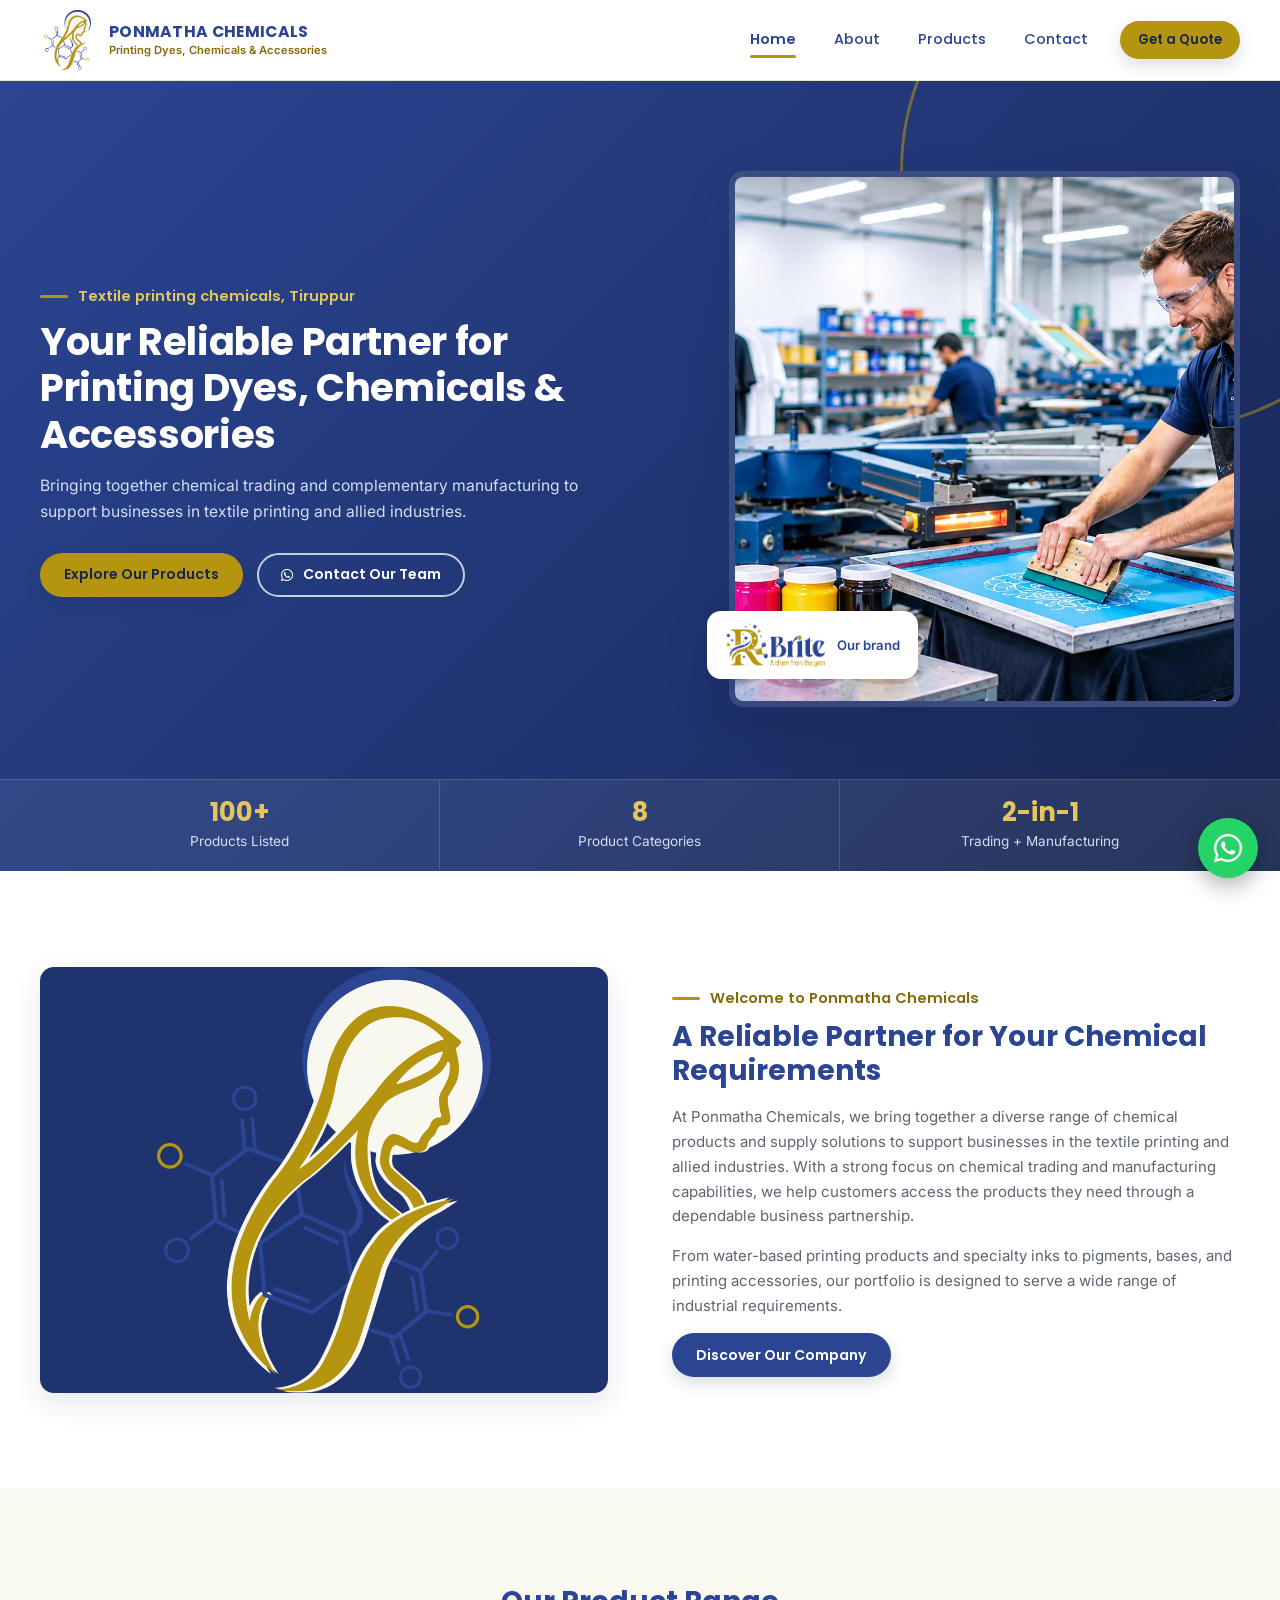
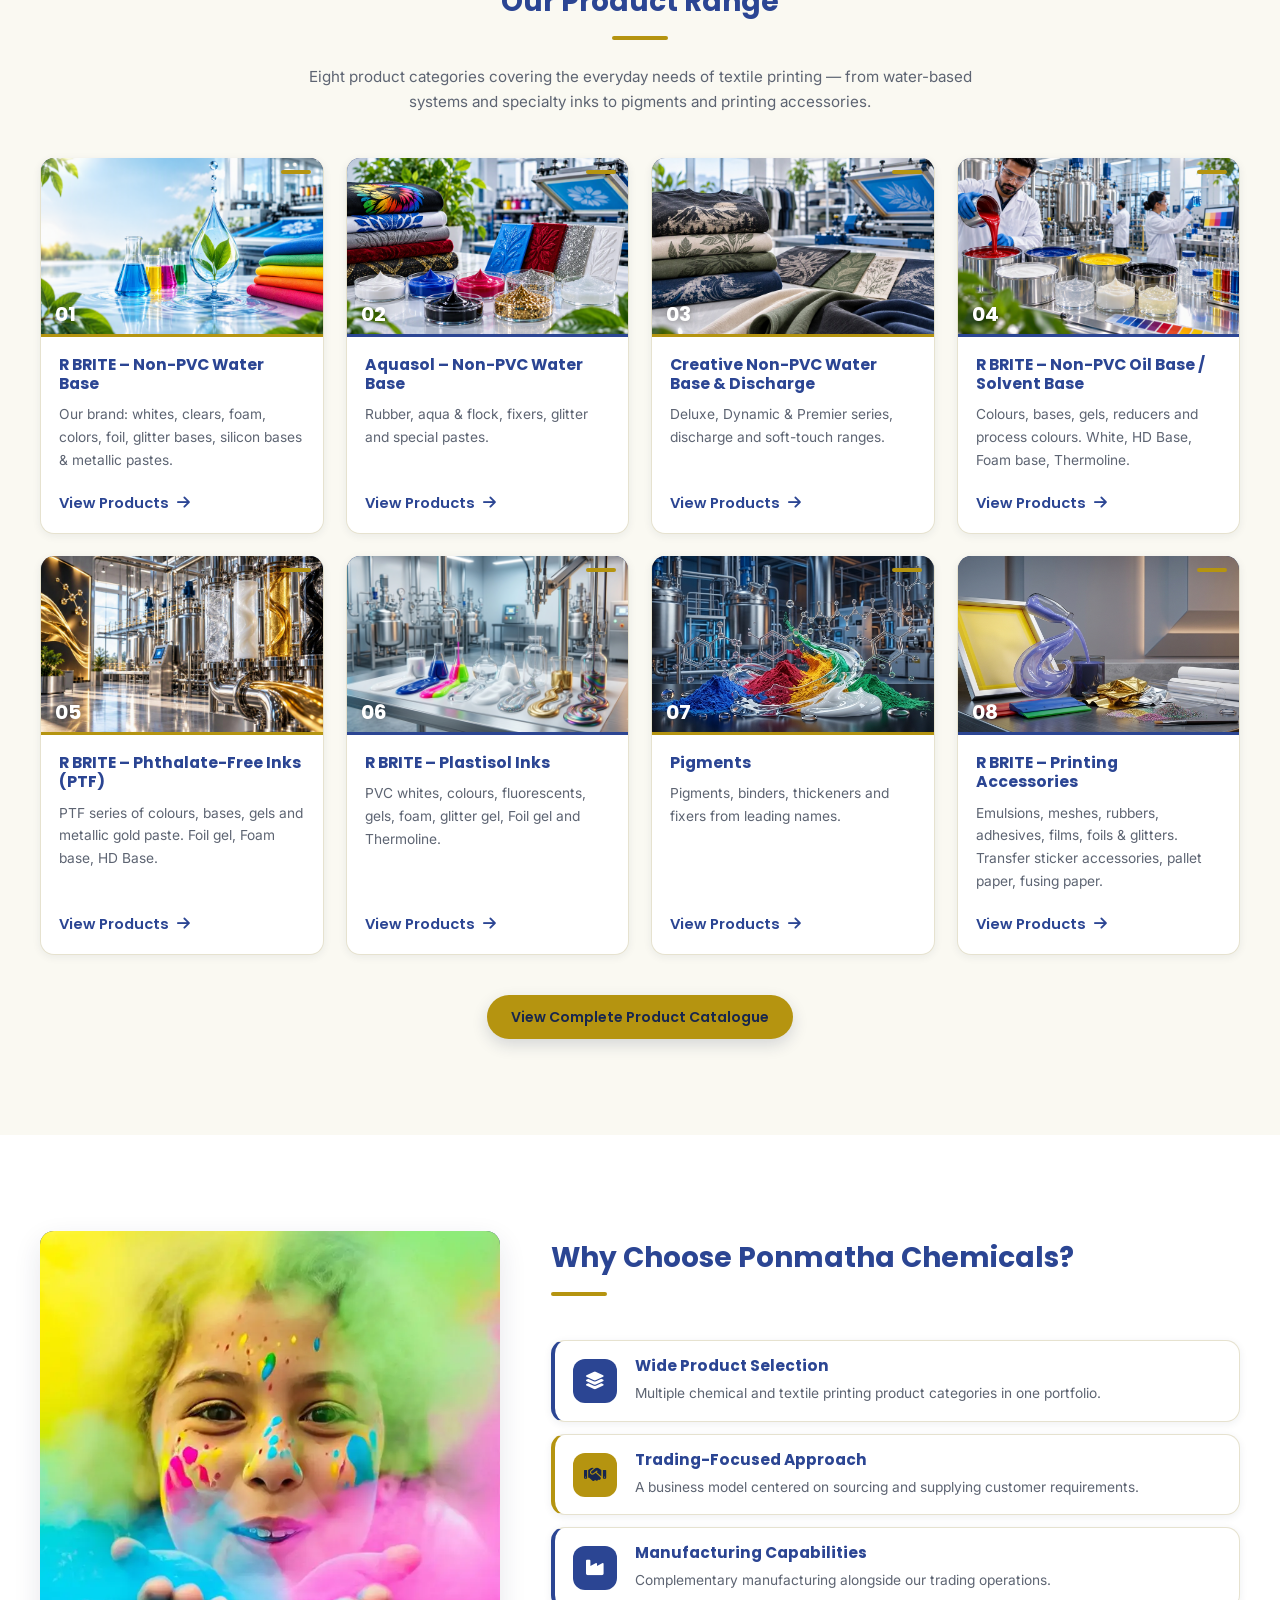
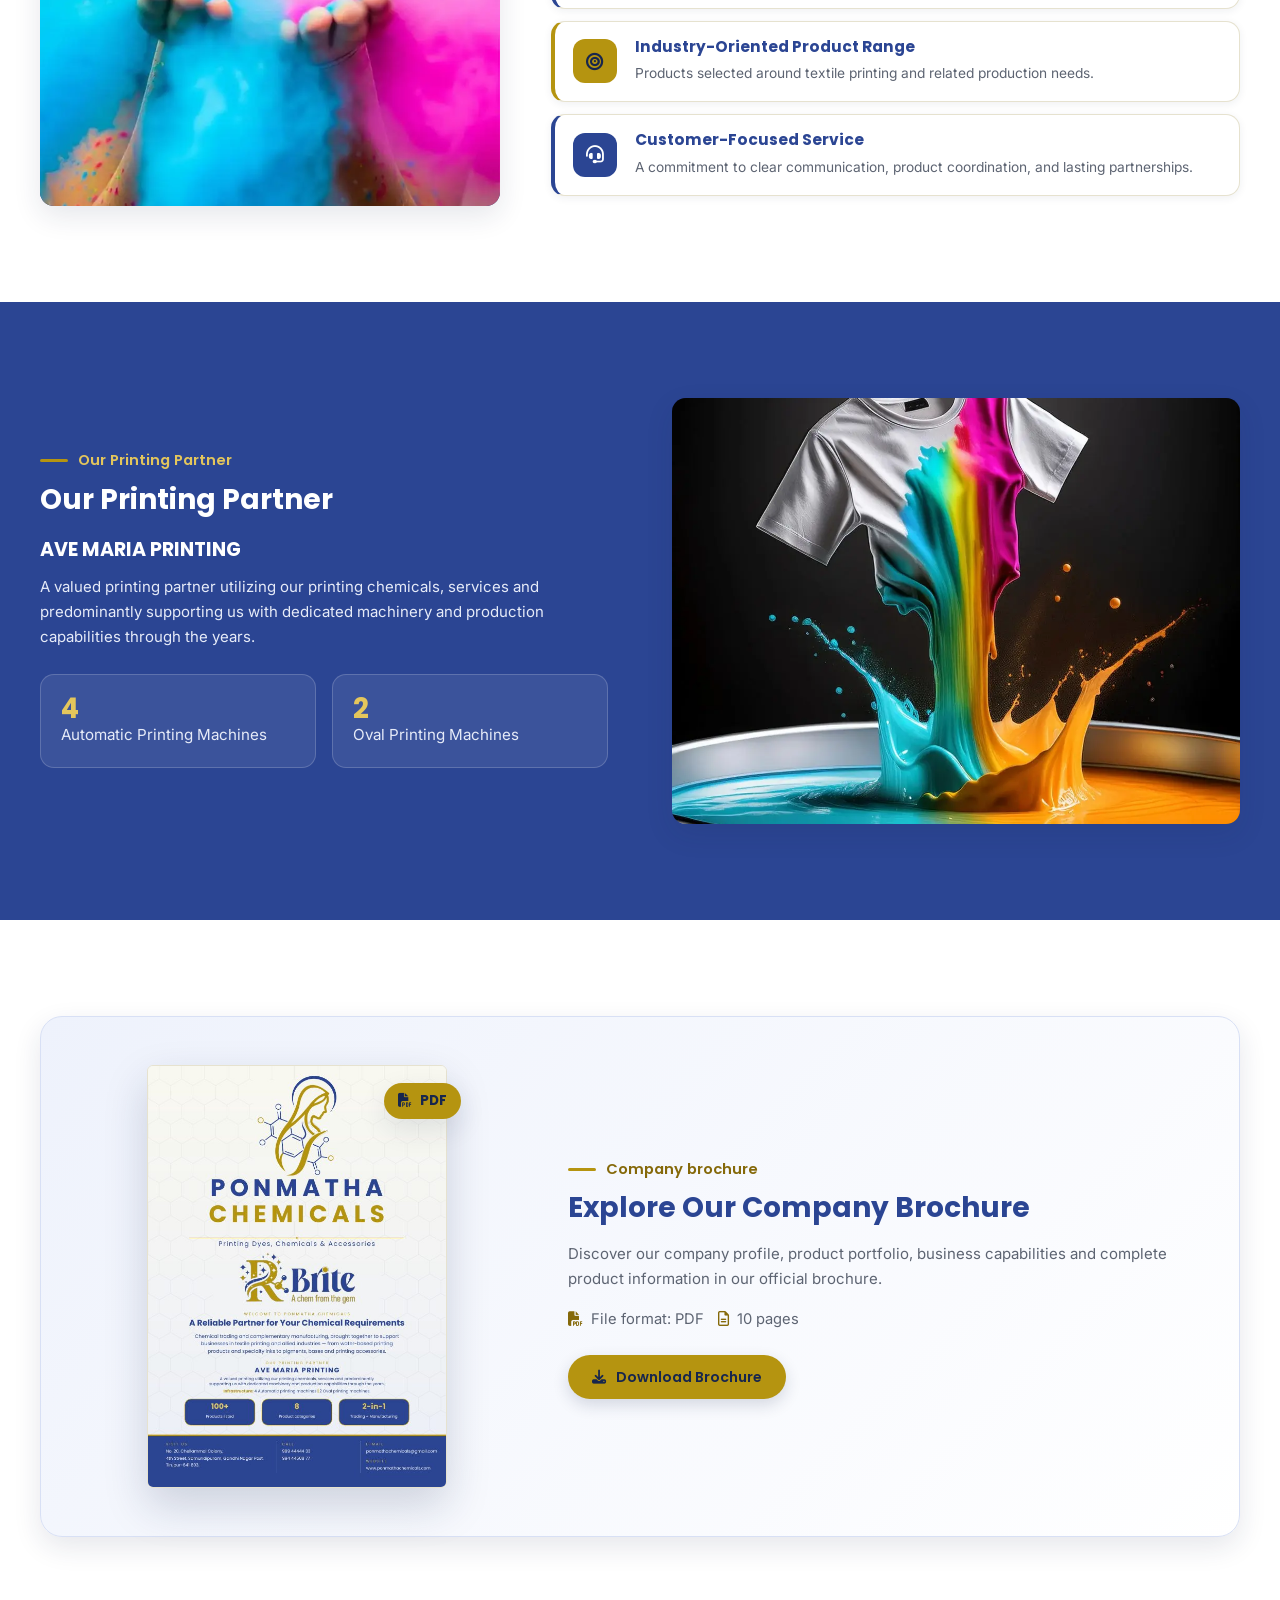
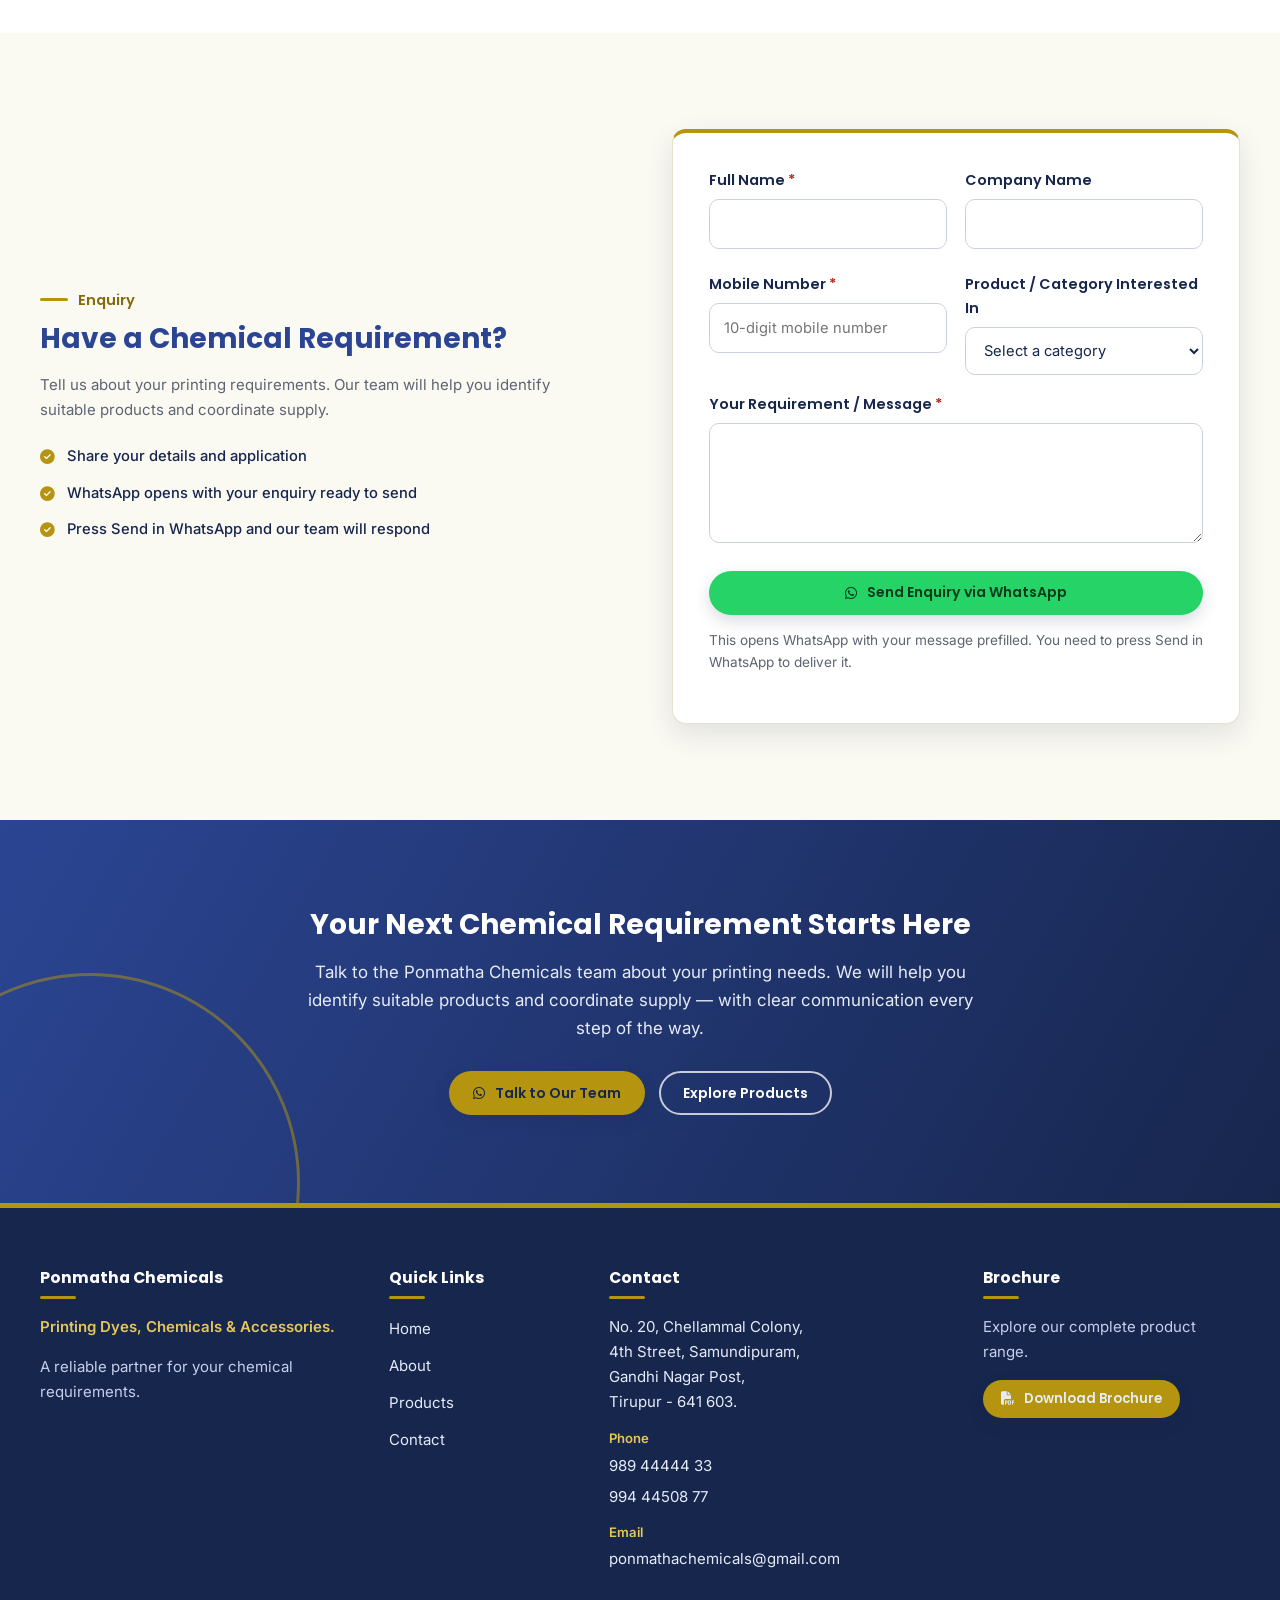
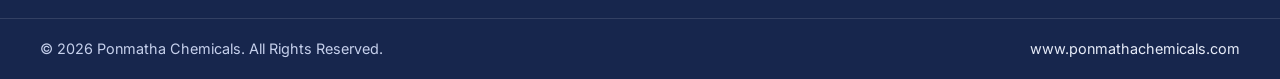
==== index.html @ 6b756292 "first commit" ====
<!DOCTYPE html>
<html lang="en">
<head>
  <meta charset="UTF-8">
  <meta name="viewport" content="width=device-width, initial-scale=1">
  <title>Ponmatha Chemicals | Printing Dyes, Chemicals &amp; Accessories</title>
  <meta name="description" content="Ponmatha Chemicals – Your reliable partner for textile printing dyes, water-based printing products, specialty inks, pigments, bases and printing accessories in Tiruppur.">
  <meta name="keywords" content="Ponmatha Chemicals, R BRITE, textile printing chemicals, printing dyes, water base inks, plastisol inks, pigments, printing accessories, Tiruppur">
  <meta name="theme-color" content="#2B4593">
  <meta property="og:type" content="website">
  <meta property="og:title" content="Ponmatha Chemicals | Printing Dyes, Chemicals &amp; Accessories">
  <meta property="og:description" content="Chemical trading and complementary manufacturing for textile printing and allied industries, from Tiruppur.">
  <meta property="og:image" content="assets/images/logo/ponmatha-logo.png">
  <link rel="icon" type="image/png" href="assets/images/logo/ponmatha-logo.png">

  <link rel="preconnect" href="https://fonts.googleapis.com">
  <link rel="preconnect" href="https://fonts.gstatic.com" crossorigin>
  <link href="https://fonts.googleapis.com/css2?family=Inter:wght@400;500;600&family=Poppins:wght@500;600;700&display=swap" rel="stylesheet">
  <link rel="stylesheet" href="https://cdnjs.cloudflare.com/ajax/libs/font-awesome/6.5.2/css/all.min.css" crossorigin="anonymous" referrerpolicy="no-referrer">
  <link rel="stylesheet" href="css/style.css">
  <link rel="stylesheet" href="css/responsive.css">
  <link rel="stylesheet" href="css/animations.css">
  <link rel="stylesheet" href="css/offer-popup.css">

  

  <script type="application/ld+json">
  {
    "@context": "https://schema.org",
    "@type": "LocalBusiness",
    "name": "Ponmatha Chemicals",
    "description": "Printing dyes, chemicals and accessories for textile printing and allied industries.",
    "url": "https://www.ponmathachemicals.com",
    "telephone": ["+91 98944 44433", "+91 99444 50877"],
    "email": "ponmathachemicals@gmail.com",
    "address": {
      "@type": "PostalAddress",
      "streetAddress": "No. 20, Chellammal Colony, 4th Street, Samundipuram, Gandhi Nagar Post",
      "addressLocality": "Tirupur",
      "postalCode": "641603",
      "addressCountry": "IN"
    }
  }
  </script>

  <script src="js/whatsapp.js" defer></script>
  <script src="js/contact-form.js" defer></script>
  <script src="js/main.js" defer></script>
     <script src="js/offer-popup.js" defer></script>

</head>
<body>
  <a class="skip-link" href="#main">Skip to main content</a>
  <header id="site-header"></header>

  <main id="main">

    <!-- ===== Hero ===== -->
    <section class="hero" aria-labelledby="hero-title">
      <div class="container hero-grid">
        <div class="hero-copy">
          <span class="eyebrow">Textile printing chemicals, Tiruppur</span>
          <h1 id="hero-title">Your Reliable Partner for Printing Dyes, Chemicals &amp; Accessories</h1>
          <p class="hero-lead">Bringing together chemical trading and complementary manufacturing to support businesses in textile printing and allied industries.</p>
          <div class="btn-group">
            <a class="btn btn-gold btn-float" href="products.html">Explore Our Products</a>
            <a class="btn btn-outline-light btn-float" data-wa="contact"><i class="fa-brands fa-whatsapp" aria-hidden="true"></i> Contact Our Team</a>
          </div>
        </div>
        <div class="hero-visual">
          <!-- IMAGE: Homepage hero – textile screen printing on fabric / printing line.
               Local replacement path: assets/images/home/hero-textile.jpg
               Suggested search (Unsplash / Pexels / Pixabay): "screen printing fabric", "textile printing factory". Aspect ~ 4:4.2 -->
          <div class="photo img-slot" data-slot="assets/images/home/hero-textile.jpg">
            <img src="assets/images/home/ponmatha-hero.webp" alt="Textile screen printing in a production unit">
          </div>
          <div class="hero-badge">
            <img src="assets/images/logo/r-brite-logo.png" alt="R BRITE – A chem from the gem">
            <span>Our brand</span>
          </div>
        </div>
      </div>
      <div class="hero-stats">
        <div class="container hero-stats-grid">
          <div class="stat"><span class="stat-value">100+</span><span class="stat-label">Products Listed</span></div>
          <div class="stat"><span class="stat-value">8</span><span class="stat-label">Product Categories</span></div>
          <div class="stat"><span class="stat-value">2-in-1</span><span class="stat-label">Trading + Manufacturing</span></div>
        </div>
      </div>
    </section>

    <!-- ===== Company introduction ===== -->
    <section class="section" aria-labelledby="intro-title">
      <div class="container split">
        <div class="split-media reveal">
          <!-- IMAGE: Company overview – industrial chemical containers / printing inks.
               Local replacement path: assets/images/home/company-overview.jpg
               Suggested search: "industrial chemical drums", "ink cans printing" -->
          <div class="photo img-slot" data-slot="assets/images/home/company-overview.jpg">
            <img src="assets/images/logo/ponmatha-logo.png" alt="Industrial chemical containers and printing inks" loading="lazy" class="logoimg">
          </div>
        </div>
        <div class="reveal delay-1">
          <span class="eyebrow">Welcome to Ponmatha Chemicals</span>
          <h2 id="intro-title">A Reliable Partner for Your Chemical Requirements</h2>
          <p>At Ponmatha Chemicals, we bring together a diverse range of chemical products and supply solutions to support businesses in the textile printing and allied industries. With a strong focus on chemical trading and manufacturing capabilities, we help customers access the products they need through a dependable business partnership.</p>
          <p>From water-based printing products and specialty inks to pigments, bases, and printing accessories, our portfolio is designed to serve a wide range of industrial requirements.</p>
          <a class="btn btn-blue btn-float" href="about.html">Discover Our Company</a>
        </div>
      </div>
    </section>

    <!-- ===== Product categories ===== -->
    <section class="section section-cream" aria-labelledby="range-title">
      <div class="container">
        <div class="section-head reveal">
          <h2 id="range-title">Our Product Range</h2>
          <span class="rule"></span>
          <p class="mt-24">Eight product categories covering the everyday needs of textile printing &mdash; from water-based systems and specialty inks to pigments and printing accessories.</p>
        </div>

        
        <ul class="cat-grid">
          <li class="cat-card reveal ">
            <!-- IMAGE: category 01 – local path assets/images/products/non-pvc-water-base.jpg -->
            <div class="cat-media img-slot" data-slot="assets/images/products/non-pvc-water-base.jpg">
              <img src="assets/images/products/non-pvc-water-base.jpg" alt="Water-based whites, clears and foam" loading="lazy">
              <span class="cat-num">01</span><span class="cat-tag"></span>
            </div>
            <div class="cat-body">
              <h3>R BRITE &ndash; Non-PVC Water Base</h3>
              <p>Our brand: whites, clears, foam, colors, foil, glitter bases, silicon bases &amp; metallic pastes.</p>
              <a class="cat-link" href="products.html#cat-1">View Products <i class="fa-solid fa-arrow-right" aria-hidden="true"></i></a>
            </div>
          </li>
          <li class="cat-card reveal delay-1">
            <!-- IMAGE: category 02 – local path assets/images/products/aquasol.jpg -->
            <div class="cat-media img-slot" data-slot="assets/images/products/aquasol.jpg">
              <img src="assets/images/products/aquasol-water-base.jpg" alt="Rubber, aqua and flock printing" loading="lazy">
              <span class="cat-num">02</span><span class="cat-tag"></span>
            </div>
            <div class="cat-body">
              <h3>Aquasol &ndash; Non-PVC Water Base</h3>
              <p>Rubber, aqua &amp; flock, fixers, glitter and special pastes.</p>
              <a class="cat-link" href="products.html#cat-2">View Products <i class="fa-solid fa-arrow-right" aria-hidden="true"></i></a>
            </div>
          </li>
          <li class="cat-card reveal delay-2">
            <!-- IMAGE: category 03 – local path assets/images/products/creative-non-pvc.jpg -->
            <div class="cat-media img-slot" data-slot="assets/images/products/creative-non-pvc.jpg">
              <img src="assets/images/products/creative-non-pvc.jpg" alt="Discharge and soft-touch printing" loading="lazy">
              <span class="cat-num">03</span><span class="cat-tag"></span>
            </div>
            <div class="cat-body">
              <h3>Creative Non-PVC Water Base &amp; Discharge</h3>
              <p>Deluxe, Dynamic &amp; Premier series, discharge and soft-touch ranges.</p>
              <a class="cat-link" href="products.html#cat-3">View Products <i class="fa-solid fa-arrow-right" aria-hidden="true"></i></a>
            </div>
          </li>
          <li class="cat-card reveal delay-3">
            <!-- IMAGE: category 04 – local path assets/images/products/oil-base.jpg -->
            <div class="cat-media img-slot" data-slot="assets/images/products/oil-base.jpg">
              <img src="assets/images/products/non-pvc-oil-base.jpg" alt="Solvent base inks and gels" loading="lazy">
              <span class="cat-num">04</span><span class="cat-tag"></span>
            </div>
            <div class="cat-body">
              <h3>R BRITE &ndash; Non-PVC Oil Base / Solvent Base</h3>
              <p>Colours, bases, gels, reducers and process colours. White, HD Base, Foam base, Thermoline.</p>
              <a class="cat-link" href="products.html#cat-4">View Products <i class="fa-solid fa-arrow-right" aria-hidden="true"></i></a>
            </div>
          </li>
          <li class="cat-card reveal ">
            <!-- IMAGE: category 05 – local path assets/images/products/ptf-inks.jpg -->
            <div class="cat-media img-slot" data-slot="assets/images/products/ptf-inks.jpg">
              <img src="assets/images/products/phthalate-free-inks.jpg" alt="Phthalate-free ink series" loading="lazy">
              <span class="cat-num">05</span><span class="cat-tag"></span>
            </div>
            <div class="cat-body">
              <h3>R BRITE &ndash; Phthalate-Free Inks (PTF)</h3>
              <p>PTF series of colours, bases, gels and metallic gold paste. Foil gel, Foam base, HD Base.</p>
              <a class="cat-link" href="products.html#cat-5">View Products <i class="fa-solid fa-arrow-right" aria-hidden="true"></i></a>
            </div>
          </li>
          <li class="cat-card reveal delay-1">
            <!-- IMAGE: category 06 – local path assets/images/products/plastisol-inks.jpg -->
            <div class="cat-media img-slot" data-slot="assets/images/products/plastisol-inks.jpg">
              <img src="assets/images/products/platisol-inks.jpg" alt="Plastisol ink on fabric" loading="lazy">
              <span class="cat-num">06</span><span class="cat-tag"></span>
            </div>
            <div class="cat-body">
              <h3>R BRITE &ndash; Plastisol Inks</h3>
              <p>PVC whites, colours, fluorescents, gels, foam, glitter gel, Foil gel and Thermoline.</p>
              <a class="cat-link" href="products.html#cat-6">View Products <i class="fa-solid fa-arrow-right" aria-hidden="true"></i></a>
            </div>
          </li>
          <li class="cat-card reveal delay-2">
            <!-- IMAGE: category 07 – local path assets/images/products/pigments.jpg -->
            <div class="cat-media img-slot" data-slot="assets/images/products/pigments.jpg">
              <img src="assets/images/products/pigments.jpg" alt="Pigment powders and binders" loading="lazy">
              <span class="cat-num">07</span><span class="cat-tag"></span>
            </div>
            <div class="cat-body">
              <h3>Pigments</h3>
              <p>Pigments, binders, thickeners and fixers from leading names.</p>
              <a class="cat-link" href="products.html#cat-7">View Products <i class="fa-solid fa-arrow-right" aria-hidden="true"></i></a>
            </div>
          </li>
          <li class="cat-card reveal delay-3">
            <!-- IMAGE: category 08 – local path assets/images/products/printing-accessories.jpg -->
            <div class="cat-media img-slot" data-slot="assets/images/products/printing-accessories.jpg">
              <img src="assets/images/products/printing-accessories.jpg" alt="Screen printing meshes and squeegees" loading="lazy">
              <span class="cat-num">08</span><span class="cat-tag"></span>
            </div>
            <div class="cat-body">
              <h3>R BRITE &ndash; Printing Accessories</h3>
              <p>Emulsions, meshes, rubbers, adhesives, films, foils &amp; glitters. Transfer sticker accessories, pallet paper, fusing paper.</p>
              <a class="cat-link" href="products.html#cat-8">View Products <i class="fa-solid fa-arrow-right" aria-hidden="true"></i></a>
            </div>
          </li>
        </ul>

        <div class="text-center mt-40">
          <a class="btn btn-gold btn-float" href="products.html">View Complete Product Catalogue</a>
        </div>
      </div>
    </section>

    <!-- ===== Why choose ===== -->
    <section class="section" aria-labelledby="why-title">
      <div class="container why-split">
        <div class="reveal">
          <!-- IMAGE: Why choose – local path assets/images/home/why-choose.jpg -->
          <div class="photo img-slot" data-slot="assets/images/home/why-choose.jpg">
            <img src="assets/images/home/whychoose.webp" alt="Printed textile colours and fabric flow" loading="lazy">
          </div>
        </div>
        <div>
          <div class="section-head left reveal">
            <h2 id="why-title">Why Choose Ponmatha Chemicals?</h2>
            <span class="rule"></span>
          </div>
          <ul class="why-list">
            <li class="why-card reveal"><span class="icon-badge"><i class="fa-solid fa-layer-group" aria-hidden="true"></i></span><div><h3>Wide Product Selection</h3><p>Multiple chemical and textile printing product categories in one portfolio.</p></div></li>
            <li class="why-card reveal"><span class="icon-badge"><i class="fa-solid fa-handshake" aria-hidden="true"></i></span><div><h3>Trading-Focused Approach</h3><p>A business model centered on sourcing and supplying customer requirements.</p></div></li>
            <li class="why-card reveal"><span class="icon-badge"><i class="fa-solid fa-industry" aria-hidden="true"></i></span><div><h3>Manufacturing Capabilities</h3><p>Complementary manufacturing alongside our trading operations.</p></div></li>
            <li class="why-card reveal"><span class="icon-badge"><i class="fa-solid fa-bullseye" aria-hidden="true"></i></span><div><h3>Industry-Oriented Product Range</h3><p>Products selected around textile printing and related production needs.</p></div></li>
            <li class="why-card reveal"><span class="icon-badge"><i class="fa-solid fa-headset" aria-hidden="true"></i></span><div><h3>Customer-Focused Service</h3><p>A commitment to clear communication, product coordination, and lasting partnerships.</p></div></li>
          </ul>
        </div>
      </div>
    </section>

    <!-- ===== Printing partner ===== -->
    <section class="section section-blue" aria-labelledby="partner-title">
      <div class="container split reverse">
        <div class="split-media reveal">
          <!-- IMAGE: Printing partner – automatic textile printing machine / oval printing machine.
               Local replacement path: assets/images/home/printing-machines.jpg
               Suggested search: "automatic textile printing machine", "garment screen printing machine" -->
          <div class="photo img-slot" data-slot="assets/images/home/printing-machines.jpg">
            <img src="assets/images/home/printingpartner.webp" alt="Textile printing machinery in a production unit" loading="lazy">
          </div>
        </div>
        <div class="reveal delay-1">
          <span class="eyebrow">Our Printing Partner</span>
          <h2 id="partner-title">Our Printing Partner</h2>
          <p class="partner-name">AVE MARIA PRINTING</p>
          <p>A valued printing partner utilizing our printing chemicals, services and predominantly supporting us with dedicated machinery and production capabilities through the years.</p>
          <div class="machine-stats">
            <div class="machine-stat"><strong>4</strong><span>Automatic Printing Machines</span></div>
            <div class="machine-stat"><strong>2</strong><span>Oval Printing Machines</span></div>
          </div>
        </div>
      </div>
    </section>

    <!-- ===== Brochure download ===== -->
    <section class="section" aria-labelledby="brochure-title">
      <div class="container">
        <div class="brochure-card reveal">
          <div class="brochure-preview">
            <!-- Preview image is page 1 of the supplied brochure PDF.
                 Local path: assets/images/home/brochure-cover.jpg -->
            <img src="assets/images/home/brochure-cover.jpg" alt="Cover page of the Ponmatha Chemicals brochure" width="580" height="820" loading="lazy">
            <span class="pdf-chip"><i class="fa-solid fa-file-pdf" aria-hidden="true"></i> PDF</span>
          </div>
          <div>
            <span class="eyebrow">Company brochure</span>
            <h2 id="brochure-title">Explore Our Company Brochure</h2>
            <p>Discover our company profile, product portfolio, business capabilities and complete product information in our official brochure.</p>
            <p class="file-meta">
              <span><i class="fa-solid fa-file-pdf" aria-hidden="true"></i> File format: PDF</span>
              <span><i class="fa-regular fa-file-lines" aria-hidden="true"></i> 10 pages</span>
            </p>
            <a class="btn btn-gold btn-float" href="assets/documents/Ponmatha_Chemicals_Brochure_Final.pdf" download="Ponmatha_Chemicals_Brochure_Final.pdf">
              <i class="fa-solid fa-download" aria-hidden="true"></i> Download Brochure
            </a>
          </div>
        </div>
      </div>
    </section>

    <!-- ===== Enquiry form ===== -->
    <section class="section section-cream" id="enquiry" aria-labelledby="enquiry-title">
      <div class="container split">
        <div class="reveal">
          <span class="eyebrow">Enquiry</span>
          <h2 id="enquiry-title">Have a Chemical Requirement?</h2>
          <p>Tell us about your printing requirements. Our team will help you identify suitable products and coordinate supply.</p>
          <ul class="check-list">
            <li><i class="fa-solid fa-circle-check" aria-hidden="true"></i> Share your details and application</li>
            <li><i class="fa-solid fa-circle-check" aria-hidden="true"></i> WhatsApp opens with your enquiry ready to send</li>
            <li><i class="fa-solid fa-circle-check" aria-hidden="true"></i> Press Send in WhatsApp and our team will respond</li>
          </ul>
        </div>
        <form class="form-card reveal delay-1" data-enquiry-form data-variant="home" aria-label="Product enquiry form">
          <div class="form-grid">
            <div class="field">
              <label for="h-name">Full Name <span class="req" aria-hidden="true">*</span></label>
              <input id="h-name" name="name" type="text" autocomplete="name" required aria-describedby="h-name-err">
              <span class="field-error" id="h-name-err" role="alert"></span>
            </div>
            <div class="field">
              <label for="h-company">Company Name</label>
              <input id="h-company" name="company" type="text" autocomplete="organization">
            </div>
            <div class="field">
              <label for="h-mobile">Mobile Number <span class="req" aria-hidden="true">*</span></label>
              <input id="h-mobile" name="mobile" type="tel" inputmode="tel" autocomplete="tel" placeholder="10-digit mobile number" required aria-describedby="h-mobile-err">
              <span class="field-error" id="h-mobile-err" role="alert"></span>
            </div>
            <div class="field">
              <label for="h-product">Product / Category Interested In</label>
              <select id="h-product" name="product">
                <option value="">Select a category</option>
                <option>R BRITE &ndash; Non-PVC Water Base</option>
                <option>Aquasol &ndash; Non-PVC Water Base</option>
                <option>Creative Non-PVC Water Base &amp; Discharge</option>
                <option>R BRITE &ndash; Non-PVC Oil Base / Solvent Base</option>
                <option>R BRITE &ndash; Phthalate-Free Inks (PTF)</option>
                <option>R BRITE &ndash; Plastisol Inks</option>
                <option>Pigments</option>
                <option>R BRITE &ndash; Printing Accessories</option>
                <option>General Enquiry</option>
              </select>
            </div>
            <div class="field full">
              <label for="h-message">Your Requirement / Message <span class="req" aria-hidden="true">*</span></label>
              <textarea id="h-message" name="message" required aria-describedby="h-message-err"></textarea>
              <span class="field-error" id="h-message-err" role="alert"></span>
            </div>
          </div>
          <div class="form-actions">
            <button class="btn btn-wa" type="submit"><i class="fa-brands fa-whatsapp" aria-hidden="true"></i> Send Enquiry via WhatsApp</button>
            <p class="form-note">This opens WhatsApp with your message prefilled. You need to press Send in WhatsApp to deliver it.</p>
            <p class="form-status" role="status" aria-live="polite"></p>
          </div>
        </form>
      </div>
    </section>

    <!-- ===== Final CTA ===== -->
    <section class="cta-band" aria-labelledby="cta-title">
      <div class="container reveal">
        <h2 id="cta-title">Your Next Chemical Requirement Starts Here</h2>
        <p>Talk to the Ponmatha Chemicals team about your printing needs. We will help you identify suitable products and coordinate supply &mdash; with clear communication every step of the way.</p>
        <div class="btn-group">
          <a class="btn btn-gold btn-float" data-wa="contact"><i class="fa-brands fa-whatsapp" aria-hidden="true"></i> Talk to Our Team</a>
          <a class="btn btn-outline-light btn-float" href="products.html">Explore Products</a>
        </div>
      </div>
    </section>

  </main>

  <footer id="site-footer"></footer>


  <!-- ===== 20% DISCOUNT OFFER POPUP (paste just before </body> on every page) ===== -->
<!-- <div class="offer-overlay" id="offer-popup" hidden>
  <div class="offer-dialog" role="dialog" aria-modal="true" aria-labelledby="offer-title" aria-describedby="offer-desc" tabindex="-1">
    <button type="button" class="offer-close" aria-label="Close offer window"><i class="fa-solid fa-xmark" aria-hidden="true"></i></button>

    <aside class="offer-side">
      <p class="offer-brand">Ponmatha Chemicals</p>
      <p class="offer-kicker">Special website offer</p>
      <p class="offer-percent" aria-hidden="true">20<span>%</span><small>OFF</small></p>
      <h2 id="offer-title">20% Discount on All Products</h2>
      <p id="offer-desc">Share your details and our team will contact you on WhatsApp to confirm your offer.</p>
      <ul class="offer-points">
        <li><i class="fa-solid fa-circle-check" aria-hidden="true"></i> All 8 product categories</li>
        <li><i class="fa-solid fa-circle-check" aria-hidden="true"></i> Quick reply from our team</li>
      </ul>
    </aside>

    <form class="offer-form" novalidate aria-label="Claim your discount">
      <h3>Claim Your Offer</h3>
      <div class="offer-grid">
        <div class="field">
          <label for="o-name">Full Name <span class="req" aria-hidden="true">*</span></label>
          <input id="o-name" name="name" type="text" autocomplete="name" required>
          <span class="field-error" role="alert"></span>
        </div>
        <div class="field">
          <label for="o-mobile">Mobile Number <span class="req" aria-hidden="true">*</span></label>
          <input id="o-mobile" name="mobile" type="tel" inputmode="tel" autocomplete="tel" placeholder="10-digit mobile" required>
          <span class="field-error" role="alert"></span>
        </div>
        <div class="field">
          <label for="o-company">Company Name</label>
          <input id="o-company" name="company" type="text" autocomplete="organization">
          <span class="field-error"></span>
        </div>
        <div class="field">
          <label for="o-city">City / Location <span class="req" aria-hidden="true">*</span></label>
          <input id="o-city" name="city" type="text" autocomplete="address-level2" required>
          <span class="field-error" role="alert"></span>
        </div>
        <div class="field">
          <label for="o-email">Email Address</label>
          <input id="o-email" name="email" type="email" autocomplete="email">
          <span class="field-error"></span>
        </div>
        <div class="field">
          <label for="o-product">Product Category</label>
          <select id="o-product" name="product">
            <option value="">Select a category</option>
            <option>R BRITE &ndash; Non-PVC Water Base</option>
            <option>Aquasol &ndash; Non-PVC Water Base</option>
            <option>Creative Non-PVC Water Base &amp; Discharge</option>
            <option>R BRITE &ndash; Non-PVC Oil Base / Solvent Base</option>
            <option>R BRITE &ndash; Phthalate-Free Inks (PTF)</option>
            <option>R BRITE &ndash; Plastisol Inks</option>
            <option>Pigments</option>
            <option>R BRITE &ndash; Printing Accessories</option>
            <option>All Products / Not Sure Yet</option>
          </select>
          <span class="field-error"></span>
        </div>
        <div class="field full">
          <label for="o-message">Requirement / Quantity</label>
          <textarea id="o-message" name="message" rows="2" placeholder="e.g. product names and approximate monthly quantity"></textarea>
          <span class="field-error"></span>
        </div>
      </div>
      <button class="btn btn-wa" type="submit"><i class="fa-brands fa-whatsapp" aria-hidden="true"></i> Claim Offer via WhatsApp</button>
      <p class="form-status" role="status" aria-live="polite"></p>
      <p class="offer-note">WhatsApp opens with your details prefilled &mdash; press Send to deliver them. Offer details are confirmed by our team.</p>
    </form>
  </div>
</div> -->
<!-- ===== END OFFER POPUP ===== -->
 

</body>
</html>
---- css/style.css ----
/* ==========================================================================
   Ponmatha Chemicals – main stylesheet
   Royal blue (#2B4593) + gold (#B59410). Responsive rules: responsive.css
   Animations: animations.css
   ========================================================================== */

:root {
  --blue: #2B4593;
  --gold: #B59410;
  --white: #FFFFFF;
  --cream: #FAF9F2;
  --light-blue: #EEF2FC;
  --light-gold: #F5F0DC;
  --navy: #17264D;
  --grey: #5D6472;

  /* derived shades for readable small text */
  --gold-dark: #85690A;
  /* gold text on light backgrounds */
  --gold-soft: #E4C65C;
  /* gold text on blue backgrounds */
  --blue-dark: #1F336F;
  --line: #E6E2CF;

  --font-head: 'Poppins', 'Segoe UI', Arial, sans-serif;
  --font-body: 'Inter', 'Open Sans', 'Segoe UI', Arial, sans-serif;

  --radius: 14px;
  --radius-sm: 8px;
  --shadow-sm: 0 2px 8px rgba(23, 38, 77, .07);
  --shadow: 0 10px 28px rgba(23, 38, 77, .11);
  --shadow-lg: 0 18px 44px rgba(23, 38, 77, .18);
  --header-h: 76px;
  --ease: cubic-bezier(.22, .61, .36, 1);
}

*,
*::before,
*::after {
  box-sizing: border-box;
}

html {
  scroll-behavior: smooth;
  scroll-padding-top: calc(var(--header-h) + 12px);
  -webkit-text-size-adjust: 100%;
}

body {
  margin: 0;
  font-family: var(--font-body);
  font-size: .9375rem;
  line-height: 1.65;
  color: var(--grey);
  background: var(--white);
  overflow-x: hidden;
}

body.menu-open {
  overflow: hidden;
}

img {
  max-width: 100%;
  height: auto;
  display: block;
}

a {
  color: var(--blue);
  text-decoration: none;
  transition: color .2s var(--ease);
}

a:hover {
  color: var(--gold-dark);
}

h1,
h2,
h3,
h4,
h5 {
  font-family: var(--font-head);
  color: var(--blue);
  line-height: 1.22;
  margin: 0 0 .6em;
  font-weight: 700;
}

h1 {
  font-size: clamp(1.7rem, 3vw, 2.4rem);
  letter-spacing: -.01em;
}

h2 {
  font-size: clamp(1.35rem, 2.2vw, 1.75rem);
}

h3 {
  font-size: 1.05rem;
}

h4 {
  font-size: .96rem;
}

p {
  margin: 0 0 1em;
}

ul {
  margin: 0;
  padding: 0;
  list-style: none;
}

address {
  font-style: normal;
}

mark {
  background: var(--light-gold);
  color: var(--navy);
  border-radius: 3px;
  padding: 0 2px;
}

:focus-visible {
  outline: 3px solid var(--gold);
  outline-offset: 3px;
  border-radius: 4px;
}

.skip-link {
  position: absolute;
  left: 12px;
  top: -60px;
  z-index: 2000;
  background: var(--navy);
  color: #fff;
  padding: 10px 16px;
  border-radius: var(--radius-sm);
  transition: top .2s;
}

.skip-link:focus {
  top: 12px;
  color: #fff;
}

.container {
  width: min(1200px, 100% - 48px);
  margin-inline: auto;
}

.section {
  padding: clamp(56px, 8vw, 96px) 0;
}

.section-cream {
  background: var(--cream);
}

.section-blue {
  background: var(--blue);
  color: #E6EBF8;
}

.section-blue h2,
.section-blue h3,
.section-blue h4 {
  color: #fff;
}

.section-head {
  max-width: 720px;
  margin: 0 auto 44px;
  text-align: center;
}

.section-head p {
  font-size: .95rem;
}

.section-head.left {
  margin-left: 0;
  text-align: left;
}

.rule {
  display: block;
  width: 56px;
  height: 4px;
  background: var(--gold);
  border-radius: 2px;
  margin: 14px auto 0;
}

.section-head.left .rule {
  margin-left: 0;
}

.eyebrow {
  display: inline-flex;
  align-items: center;
  gap: 10px;
  font-family: var(--font-head);
  font-weight: 600;
  font-size: .92rem;
  color: var(--gold-dark);
  margin-bottom: 10px;
}

.eyebrow::before {
  content: '';
  width: 28px;
  height: 3px;
  background: var(--gold);
  border-radius: 2px;
}

.section-blue .eyebrow,
.hero .eyebrow,
.page-hero .eyebrow {
  color: var(--gold-soft);
}

.text-center {
  text-align: center;
}

.mt-24 {
  margin-top: 24px;
}

.mt-40 {
  margin-top: 40px;
}

/* ---------- Buttons ---------- */
.btn {
  display: inline-flex;
  align-items: center;
  justify-content: center;
  gap: 10px;
  min-height: 44px;
  padding: 10px 22px;
  font-family: var(--font-head);
  font-weight: 600;
  font-size: .88rem;
  border-radius: 999px;
  border: 2px solid transparent;
  cursor: pointer;
  text-align: center;
  line-height: 1.2;
  transition: transform .25s var(--ease), box-shadow .25s var(--ease), background-color .25s, color .25s, border-color .25s;
  box-shadow: 0 6px 16px rgba(23, 38, 77, .16);
}

.btn:hover {
  transform: translateY(-3px);
  box-shadow: 0 12px 24px rgba(23, 38, 77, .22);
}

.btn-gold {
  background: var(--gold);
  color: var(--navy);
}

.btn-gold:hover {
  background: #C6A416;
  color: var(--navy);
}

.btn-blue {
  background: var(--blue);
  color: #fff;
}

.btn-blue:hover {
  background: var(--blue-dark);
  color: #fff;
}

.btn-outline {
  background: transparent;
  color: var(--blue);
  border-color: var(--blue);
  box-shadow: none;
}

.btn-outline:hover {
  background: var(--blue);
  color: #fff;
}

.btn-outline-light {
  background: transparent;
  color: #fff;
  border-color: rgba(255, 255, 255, .75);
  box-shadow: none;
}

.btn-outline-light:hover {
  background: #fff;
  color: var(--blue);
}

.btn-sm {
  min-height: 38px;
  padding: 7px 16px;
  font-size: .82rem;
}

.btn-group {
  display: flex;
  flex-wrap: wrap;
  gap: 14px;
}

/* ---------- Photo slots (image with tidy fallback) ---------- */
.img-slot {
  position: relative;
  overflow: hidden;
  background: var(--blue-dark);
  isolation: isolate;
}

.img-slot>img {
  position: absolute;
  inset: 0;
  width: 100%;
  height: 100%;
  object-fit: cover;
  z-index: 1;
  transition: transform .7s var(--ease);
}

.img-slot:hover>img {
  transform: scale(1.05);
}

.img-slot.is-missing>img {
  display: none;
}

.slot-fallback {
  position: absolute;
  inset: 0;
  z-index: 0;
  background:
    radial-gradient(circle at 78% 22%, rgba(181, 148, 16, .32), transparent 46%),
    linear-gradient(135deg, var(--blue) 0%, var(--navy) 100%);
}

.img-slot::after {
  content: attr(data-slot);
  position: absolute;
  left: 10px;
  bottom: 10px;
  z-index: 3;
  display: none;
  font: 600 .72rem var(--font-body);
  color: var(--navy);
  background: var(--gold-soft);
  padding: 3px 8px;
  border-radius: 4px;
  max-width: calc(100% - 20px);
  overflow-wrap: anywhere;
}

.show-slots .img-slot::after {
  display: block;
}

.photo {
  border-radius: var(--radius);
  box-shadow: var(--shadow);
  aspect-ratio: 4 / 3;
}

.photo-tall {
  aspect-ratio: 5 / 6;
}

.photo-wide {
  aspect-ratio: 16 / 10;
}

.logoimg {
  object-fit: contain !important;
  object-position: center !important;
}

/* ---------- Header ---------- */
.site-header {
  position: sticky;
  top: 0;
  z-index: 1000;
  background: #fff;
  border-bottom: 1px solid var(--line);
  transition: box-shadow .25s;
}

.site-header.is-scrolled {
  box-shadow: var(--shadow-sm);
}

.header-inner {
  display: flex;
  align-items: center;
  justify-content: space-between;
  gap: 20px;
  min-height: var(--header-h);
  padding-block: 8px;
}

.brand {
  display: flex;
  align-items: center;
  gap: 14px;
  min-width: 0;
}

.brand-logo {
  display: flex;
  align-items: center;
  flex: none;
  padding: 2px 4px;
}

.brand-logo img {
  height: 60px;
  width: auto;
  max-width: none;
  object-fit: contain;
}

.brand-text {
  display: flex;
  flex-direction: column;
  line-height: 1.15;
  min-width: 0;
}

.brand-text strong {
  font-family: var(--font-head);
  font-size: .98rem;
  letter-spacing: .02em;
  color: var(--blue);
  text-transform: uppercase;
}

.brand-text small {
  font-size: .7rem;
  color: var(--gold-dark);
  font-weight: 600;
  margin-top: 3px;
}

.nav-list {
  display: flex;
  align-items: center;
  gap: 6px;
}

.nav-link {
  position: relative;
  display: block;
  padding: 10px 16px;
  font-family: var(--font-head);
  font-weight: 500;
  font-size: .9rem;
  color: var(--blue);
}

.nav-link::after {
  content: '';
  position: absolute;
  left: 16px;
  right: 16px;
  bottom: 4px;
  height: 3px;
  border-radius: 2px;
  background: var(--gold);
  transform: scaleX(0);
  transform-origin: left;
  transition: transform .3s var(--ease);
}

.nav-link:hover,
.nav-link.is-active {
  color: var(--blue);
}

.nav-link:hover::after,
.nav-link.is-active::after {
  transform: scaleX(1);
}

.nav-link.is-active {
  font-weight: 600;
}

.nav-cta-item {
  margin-left: 10px;
}

.nav-toggle {
  display: none;
  width: 46px;
  height: 46px;
  border: 0;
  background: transparent;
  cursor: pointer;
  border-radius: var(--radius-sm);
  padding: 0;
  position: relative;
}

.nav-toggle-bar {
  position: absolute;
  left: 11px;
  right: 11px;
  height: 3px;
  background: var(--blue);
  border-radius: 2px;
  transition: transform .3s var(--ease), opacity .2s, top .3s var(--ease);
}

.nav-toggle-bar:nth-child(1) {
  top: 14px;
}

.nav-toggle-bar:nth-child(2) {
  top: 22px;
}

.nav-toggle-bar:nth-child(3) {
  top: 30px;
}

.nav-toggle.is-open .nav-toggle-bar:nth-child(1) {
  top: 22px;
  transform: rotate(45deg);
}

.nav-toggle.is-open .nav-toggle-bar:nth-child(2) {
  opacity: 0;
}

.nav-toggle.is-open .nav-toggle-bar:nth-child(3) {
  top: 22px;
  transform: rotate(-45deg);
}

/* ---------- Home hero ---------- */
.hero {
  position: relative;
  background: linear-gradient(135deg, var(--blue) 0%, var(--blue-dark) 62%, var(--navy) 100%);
  color: #E6EBF8;
  overflow: hidden;
  padding: clamp(48px, 7vw, 92px) 0 0;
}

.hero::before {
  /* quiet gold arc, echoes the halo in the company logo */
  content: '';
  position: absolute;
  right: -140px;
  top: -170px;
  width: 520px;
  height: 520px;
  border-radius: 50%;
  border: 3px solid rgba(181, 148, 16, .55);
  pointer-events: none;
}

.hero-grid {
  position: relative;
  display: grid;
  grid-template-columns: 1.1fr .9fr;
  gap: clamp(28px, 5vw, 64px);
  align-items: center;
  padding-bottom: clamp(44px, 6vw, 72px);
}

.hero h1 {
  color: #fff;
  margin-bottom: 14px;
  max-width: 18em;
}

.hero-lead {
  font-size: .98rem;
  color: #D5DDF3;
  max-width: 560px;
  margin-bottom: 28px;
}

.hero-visual {
  position: relative;
}

.hero-visual .photo {
  aspect-ratio: 4 / 4.2;
  border: 6px solid rgba(255, 255, 255, .12);
  box-shadow: var(--shadow-lg);
}

.hero-badge {
  position: absolute;
  left: -22px;
  bottom: 28px;
  background: #fff;
  border-radius: var(--radius);
  padding: 12px 18px;
  box-shadow: var(--shadow-lg);
  display: flex;
  align-items: center;
  gap: 12px;
  max-width: 240px;
}

.hero-badge img {
  height: 44px;
  width: auto;
}

.hero-badge span {
  font-size: .82rem;
  line-height: 1.3;
  color: var(--blue);
  font-weight: 600;
}

.hero-stats {
  position: relative;
  background: rgba(255, 255, 255, .07);
  border-top: 1px solid rgba(255, 255, 255, .14);
}

.hero-stats-grid {
  display: grid;
  grid-template-columns: repeat(3, 1fr);
}

.stat {
  padding: 18px 16px;
  text-align: center;
  border-right: 1px solid rgba(255, 255, 255, .14);
}

.stat:last-child {
  border-right: 0;
}

.stat-value {
  display: block;
  font-family: var(--font-head);
  font-weight: 700;
  font-size: clamp(1.3rem, 2vw, 1.65rem);
  color: var(--gold-soft);
  line-height: 1.1;
}

.stat-label {
  display: block;
  font-size: .85rem;
  color: #D5DDF3;
  margin-top: 4px;
}

/* ---------- Inner page hero ---------- */
.page-hero {
  position: relative;
  color: #E6EBF8;
  padding: clamp(64px, 9vw, 120px) 0;
  overflow: hidden;
}

.page-hero .img-slot {
  position: absolute;
  inset: 0;
  z-index: 0;
  border-radius: 0;
}

.page-hero .img-slot>img {
  transition: none;
}

.page-hero .img-slot:hover>img {
  transform: none;
}

.page-hero::after {
  content: '';
  position: absolute;
  inset: 0;
  z-index: 1;
  background: linear-gradient(100deg, rgba(31, 51, 111, .95) 0%, rgba(43, 69, 147, .86) 55%, rgba(23, 38, 77, .78) 100%);
}

.page-hero .container {
  position: relative;
  z-index: 2;
}

.page-hero h1 {
  color: #fff;
  margin-bottom: 14px;
}

.page-hero-lead {
  font-size: 1.15rem;
  max-width: 680px;
  color: #D5DDF3;
  margin: 0;
}

.page-hero .rule {
  margin-left: 0;
  margin-bottom: 18px;
}

.crumbs {
  font-size: .88rem;
  margin-bottom: 18px;
  color: #C6D0EC;
}

.crumbs a {
  color: #fff;
  text-decoration: underline;
  text-underline-offset: 3px;
}

/* ---------- Split layouts ---------- */
.split {
  display: grid;
  grid-template-columns: 1fr 1fr;
  gap: clamp(28px, 5vw, 72px);
  align-items: center;
}

.split.reverse .split-media {
  order: 2;
}

.check-list {
  display: grid;
  gap: 12px;
  margin: 22px 0 28px;
}

.check-list li {
  display: flex;
  gap: 12px;
  align-items: flex-start;
  color: var(--navy);
  font-weight: 500;
}

.check-list i {
  color: var(--gold);
  margin-top: 6px;
}

/* ---------- Home: category cards ---------- */
.cat-grid {
  display: grid;
  grid-template-columns: repeat(4, 1fr);
  gap: 22px;
}

.cat-card {
  position: relative;
  display: flex;
  flex-direction: column;
  background: #fff;
  border: 1px solid var(--line);
  border-top: 4px solid var(--gold);
  border-radius: var(--radius);
  padding: 26px 22px 22px;
  box-shadow: var(--shadow-sm);
  transition: transform .3s var(--ease), box-shadow .3s var(--ease);
}

.cat-card:hover {
  transform: translateY(-6px);
  box-shadow: var(--shadow);
}

.cat-card-top {
  display: flex;
  align-items: center;
  justify-content: space-between;
  margin-bottom: 16px;
}

.icon-badge {
  display: inline-grid;
  place-items: center;
  width: 44px;
  height: 44px;
  border-radius: 12px;
  background: var(--blue);
  color: #fff;
  font-size: 1.1rem;
  flex: none;
}

.icon-badge.gold {
  background: var(--gold);
  color: var(--navy);
}

.cat-num {
  font-family: var(--font-head);
  font-weight: 700;
  font-size: 1.2rem;
  color: var(--gold);
  line-height: 1;
}

.cat-card h3 {
  font-size: .98rem;
  margin-bottom: 10px;
}

.cat-card p {
  font-size: .86rem;
  flex: 1;
}

.cat-link {
  font-family: var(--font-head);
  font-weight: 600;
  font-size: .92rem;
  display: inline-flex;
  gap: 8px;
  align-items: center;
  color: var(--blue);
  margin-top: 6px;
}

.cat-link i {
  transition: transform .25s var(--ease);
}

.cat-card:hover .cat-link i {
  transform: translateX(5px);
}

.cat-card:nth-child(even) .icon-badge {
  background: var(--gold);
  color: var(--navy);
}

/* ---------- Why choose ---------- */
.why-grid {
  display: grid;
  grid-template-columns: repeat(3, 1fr);
  gap: 22px;
}

.why-card {
  display: flex;
  gap: 18px;
  background: #fff;
  border: 1px solid var(--line);
  border-left: 4px solid var(--blue);
  border-radius: var(--radius);
  padding: 24px;
  box-shadow: var(--shadow-sm);
  transition: transform .3s var(--ease), box-shadow .3s;
}

.why-card:nth-child(even) {
  border-left-color: var(--gold);
}

.why-card:hover {
  transform: translateY(-5px);
  box-shadow: var(--shadow);
}

.why-card h3 {
  font-size: .96rem;
  margin-bottom: 6px;
}

.why-card p {
  margin: 0;
  font-size: .86rem;
}

.why-card:nth-child(even) .icon-badge {
  background: var(--gold);
  color: var(--navy);
}

.why-grid .why-card:nth-child(4) {
  grid-column: 1 / 2;
}

/* ---------- Partner ---------- */
.machine-stats {
  display: grid;
  grid-template-columns: repeat(2, 1fr);
  gap: 16px;
  margin: 24px 0 8px;
}

.machine-stat {
  background: rgba(255, 255, 255, .08);
  border: 1px solid rgba(255, 255, 255, .18);
  border-radius: var(--radius);
  padding: 20px;
}

.machine-stat strong {
  display: block;
  font-family: var(--font-head);
  font-size: 1.7rem;
  color: var(--gold-soft);
  line-height: 1;
}

.machine-stat span {
  color: #E6EBF8;
  font-size: .95rem;
}

.partner-name {
  font-family: var(--font-head);
  font-size: 1.2rem;
  font-weight: 700;
  color: #fff;
  margin-bottom: 10px;
}

.partner-note {
  font-size: .88rem;
  color: #C6D0EC;
}

/* ---------- Brochure ---------- */
.brochure-card {
  display: grid;
  grid-template-columns: .8fr 1.2fr;
  gap: clamp(28px, 5vw, 64px);
  align-items: center;
  background: linear-gradient(135deg, var(--light-blue), #fff);
  border: 1px solid #D8E0F5;
  border-radius: 22px;
  padding: clamp(24px, 4vw, 48px);
  box-shadow: var(--shadow);
}

.brochure-preview {
  position: relative;
  max-width: 300px;
  margin-inline: auto;
}

.brochure-preview img {
  width: 100%;
  border-radius: 6px;
  box-shadow: var(--shadow-lg);
  border: 1px solid var(--line);
  transition: transform .4s var(--ease);
}

.brochure-card:hover .brochure-preview img {
  transform: translateY(-5px);
}

.pdf-chip {
  position: absolute;
  right: -14px;
  top: 18px;
  background: var(--gold);
  color: var(--navy);
  font: 700 .85rem var(--font-head);
  padding: 8px 14px;
  border-radius: 999px;
  box-shadow: var(--shadow);
  display: inline-flex;
  gap: 8px;
  align-items: center;
}

.file-meta {
  display: flex;
  flex-wrap: wrap;
  gap: 14px;
  margin: 0 0 24px;
  font-size: .92rem;
  color: var(--grey);
}

.file-meta span {
  display: inline-flex;
  gap: 8px;
  align-items: center;
}

.file-meta i {
  color: var(--gold-dark);
}

/* ---------- Forms ---------- */
.form-card {
  font-size: .92rem;
  background: #fff;
  border: 1px solid var(--line);
  border-top: 4px solid var(--gold);
  border-radius: var(--radius);
  padding: clamp(22px, 3.5vw, 36px);
  box-shadow: var(--shadow);
}

.form-grid {
  display: grid;
  grid-template-columns: 1fr 1fr;
  gap: 18px;
}

.field {
  display: flex;
  flex-direction: column;
  gap: 6px;
  min-width: 0;
}

.field.full {
  grid-column: 1 / -1;
}

.field label {
  font-family: var(--font-head);
  font-weight: 600;
  font-size: .9rem;
  color: var(--navy);
}

.field .req {
  color: #B42318;
}

.field input,
.field select,
.field textarea {
  width: 100%;
  font: inherit;
  color: var(--navy);
  background: #fff;
  border: 1.5px solid #C9CFDF;
  border-radius: 10px;
  padding: 12px 14px;
  min-height: 48px;
  transition: border-color .2s, box-shadow .2s;
}

.field textarea {
  min-height: 120px;
  resize: vertical;
}

.field input:focus,
.field select:focus,
.field textarea:focus {
  outline: none;
  border-color: var(--blue);
  box-shadow: 0 0 0 4px rgba(43, 69, 147, .15);
}

.field.has-error input,
.field.has-error select,
.field.has-error textarea {
  border-color: #B42318;
  background: #FFF8F7;
}

.field-error {
  min-height: 0;
  font-size: .84rem;
  color: #B42318;
}

.form-actions {
  margin-top: 22px;
  display: flex;
  flex-direction: column;
  gap: 14px;
}

.form-note {
  font-size: .85rem;
  color: var(--grey);
  margin: 0;
}

.form-status {
  margin: 0;
  font-size: .95rem;
}

.form-status.is-error {
  color: #B42318;
  font-weight: 600;
}

.form-status.is-success {
  color: #1B6B3A;
  font-weight: 600;
  background: #EAF7EF;
  border-radius: 10px;
  padding: 12px 14px;
}

.btn-wa {
  background: #25D366;
  color: #073B1C;
}

.btn-wa:hover {
  background: #1FBF5B;
  color: #073B1C;
}

/* ---------- Final CTA ---------- */
.cta-band {
  position: relative;
  background: linear-gradient(120deg, var(--blue) 0%, var(--navy) 100%);
  color: #E6EBF8;
  text-align: center;
  padding: clamp(56px, 7vw, 88px) 0;
  overflow: hidden;
}

.cta-band::before {
  content: '';
  position: absolute;
  left: -120px;
  bottom: -190px;
  width: 420px;
  height: 420px;
  border-radius: 50%;
  border: 3px solid rgba(181, 148, 16, .5);
}

.cta-band .container {
  position: relative;
}

.cta-band h2 {
  color: #fff;
}

.cta-band p {
  max-width: 680px;
  margin: 0 auto 28px;
  font-size: 1.06rem;
}

.cta-band .btn-group {
  justify-content: center;
}

/* ---------- About ---------- */
.pill-row {
  display: grid;
  grid-template-columns: repeat(2, 1fr);
  gap: 14px;
  margin-top: 24px;
}

.pill {
  display: flex;
  gap: 12px;
  align-items: center;
  background: var(--light-blue);
  border-radius: 12px;
  padding: 14px 16px;
  font-family: var(--font-head);
  font-weight: 600;
  font-size: .94rem;
  color: var(--blue);
}

.pill i {
  color: var(--gold-dark);
  font-size: 1.1rem;
}

.mv-grid {
  display: grid;
  grid-template-columns: 1fr 1fr;
  gap: 28px;
}

.mv-card {
  background: #fff;
  border: 1px solid var(--line);
  border-radius: 18px;
  overflow: hidden;
  box-shadow: var(--shadow-sm);
  display: flex;
  flex-direction: column;
  transition: transform .3s var(--ease), box-shadow .3s;
}

.mv-card:hover {
  transform: translateY(-6px);
  box-shadow: var(--shadow);
}

.mv-card .photo {
  border-radius: 0;
  box-shadow: none;
  aspect-ratio: 16 / 8;
}

.mv-body {
  padding: 28px;
  position: relative;
}

.mv-body .icon-badge {
  position: absolute;
  right: 24px;
  top: -27px;
  border: 4px solid #fff;
  width: 58px;
  height: 58px;
}

.mv-body h3 {
  font-size: 1.2rem;
}

.mv-body h3::after {
  content: '';
  display: block;
  width: 44px;
  height: 3px;
  background: var(--gold);
  margin-top: 10px;
  border-radius: 2px;
}

.ind-grid {
  display: grid;
  grid-template-columns: repeat(4, 1fr);
  gap: 22px;
}

.ind-card {
  background: #fff;
  border: 1px solid var(--line);
  border-radius: var(--radius);
  overflow: hidden;
  box-shadow: var(--shadow-sm);
  transition: transform .3s var(--ease), box-shadow .3s;
}

.ind-card:hover {
  transform: translateY(-6px);
  box-shadow: var(--shadow);
}

.ind-card .photo {
  border-radius: 0;
  box-shadow: none;
  aspect-ratio: 16 / 10;
}

.ind-body {
  padding: 22px 20px 24px;
}

.ind-body .icon-badge {
  margin-top: -50px;
  margin-bottom: 14px;
  border: 4px solid #fff;
  position: relative;
  z-index: 4;
}

.ind-body h3 {
  font-size: .98rem;
}

.ind-body p {
  margin: 0;
  font-size: .86rem;
}

.resp-grid {
  display: grid;
  grid-template-columns: 1fr 1fr;
  gap: 22px;
}

.resp-card {
  display: flex;
  gap: 18px;
  background: #fff;
  border: 1px solid var(--line);
  border-top: 4px solid var(--gold);
  border-radius: var(--radius);
  padding: 26px;
  box-shadow: var(--shadow-sm);
  transition: transform .3s var(--ease), box-shadow .3s;
}

.resp-card:hover {
  transform: translateY(-5px);
  box-shadow: var(--shadow);
}

.resp-card:nth-child(even) {
  border-top-color: var(--blue);
}

.resp-card:nth-child(even) .icon-badge {
  background: var(--gold);
  color: var(--navy);
}

.resp-card h3 {
  font-size: .98rem;
}

.resp-card p {
  margin: 0;
  font-size: .88rem;
}

.doc-panel {
  background: linear-gradient(135deg, var(--blue), var(--navy));
  border-radius: 20px;
  padding: clamp(28px, 4vw, 52px);
  color: #E6EBF8;
  display: grid;
  grid-template-columns: 1.1fr .9fr;
  gap: 36px;
  align-items: center;
  box-shadow: var(--shadow-lg);
}

.doc-panel h2 {
  color: #fff;
}

.doc-refs {
  display: grid;
  gap: 10px;
}

.doc-ref {
  display: flex;
  align-items: center;
  gap: 14px;
  background: rgba(255, 255, 255, .08);
  border: 1px solid rgba(255, 255, 255, .16);
  border-radius: 12px;
  padding: 10px 14px;
}

.doc-ref b {
  flex: none;
  min-width: 92px;
  text-align: center;
  background: var(--gold);
  color: var(--navy);
  font-family: var(--font-head);
  font-size: .78rem;
  padding: 5px 10px;
  border-radius: 999px;
}

.doc-ref span {
  font-size: .92rem;
}

.doc-fineprint {
  margin-top: 18px;
  font-size: .86rem;
  color: #C6D0EC;
}

.values-strip {
  background: var(--blue);
}

.values-grid {
  display: grid;
  grid-template-columns: repeat(4, 1fr);
}

.value {
  display: flex;
  flex-direction: column;
  align-items: center;
  gap: 6px;
  padding: 34px 16px;
  text-align: center;
  border-right: 1px solid rgba(255, 255, 255, .16);
  transition: background .3s;
}

.value:last-child {
  border-right: 0;
}

.value:hover {
  background: rgba(255, 255, 255, .06);
}

.value i {
  color: var(--gold-soft);
  font-size: 1.5rem;
}

.value strong {
  font-family: var(--font-head);
  font-weight: 600;
  color: #fff;
  font-size: .9rem;
  letter-spacing: .06em;
}

.value:nth-child(odd) strong {
  color: var(--gold-soft);
}

/* ---------- Products page ---------- */
.catalogue-toolbar {
  position: relative;
  z-index: 5;
  background: rgba(250, 249, 242, .97);
  backdrop-filter: blur(8px);
  border-bottom: 1px solid var(--line);
  padding: 16px 0 12px;
}

.search-row {
  display: flex;
  gap: 12px;
  align-items: center;
  margin-bottom: 12px;
}

.search-box {
  position: relative;
  flex: 1;
}

.search-box i {
  position: absolute;
  left: 16px;
  top: 50%;
  transform: translateY(-50%);
  color: var(--gold-dark);
  pointer-events: none;
}

.search-box input {
  width: 100%;
  min-height: 50px;
  padding: 12px 16px 12px 44px;
  font: inherit;
  color: var(--navy);
  border: 1.5px solid #C9CFDF;
  border-radius: 999px;
  background: #fff;
}

.search-box input:focus {
  outline: none;
  border-color: var(--blue);
  box-shadow: 0 0 0 4px rgba(43, 69, 147, .15);
}

.chips {
  display: grid;
  grid-template-columns: repeat(4, 1fr);
  gap: 10px;
  padding: 2px 0 8px;
}

.chip {
  display: flex;
  align-items: center;
  gap: 10px;
  min-height: 46px;
  padding: 8px 14px;
  border-radius: 12px;
  border: 1.5px solid #C9CFDF;
  background: #fff;
  color: var(--blue);
  font: 600 .8rem/1.25 var(--font-head);
  cursor: pointer;
  text-align: left;
  transition: background .2s, color .2s, border-color .2s;
}

.chip:hover {
  border-color: var(--blue);
}

.chip.is-active {
  background: var(--blue);
  color: #fff;
  border-color: var(--blue);
}

.chip-num {
  font-size: .75rem;
  background: var(--gold);
  color: var(--navy);
  border-radius: 999px;
  padding: 1px 7px;
}

.result-count {
  font-size: .9rem;
  margin: 0;
  color: var(--grey);
  min-height: 1.4em;
}

.catalogue-category {
  margin-bottom: 56px;
  scroll-margin-top: calc(var(--header-h) + 150px);
}

.category-banner {
  border-radius: 18px;
  min-height: 220px;
  display: flex;
  align-items: flex-end;
  box-shadow: var(--shadow);
  margin-bottom: 26px;
}

.category-banner::before {
  content: '';
  position: absolute;
  inset: 0;
  z-index: 2;
  background: linear-gradient(to top, rgba(23, 38, 77, .92) 0%, rgba(31, 51, 111, .62) 55%, rgba(31, 51, 111, .25) 100%);
}

.category-banner-text {
  position: relative;
  z-index: 3;
  padding: 26px 30px;
  color: #E6EBF8;
  max-width: 760px;
}

.category-banner h3 {
  color: #fff;
  font-size: clamp(1.15rem, 2vw, 1.5rem);
  margin-bottom: 6px;
}

.category-banner p {
  margin: 0 0 12px;
}

.category-num {
  display: inline-block;
  background: var(--gold);
  color: var(--navy);
  font: 700 .8rem var(--font-head);
  border-radius: 999px;
  padding: 4px 12px;
  margin-bottom: 10px;
}

.category-count {
  font-size: .86rem;
  color: var(--gold-soft);
  font-weight: 600;
}

.range-docs {
  background: var(--light-gold);
  border-left: 4px solid var(--gold);
  border-radius: 0 10px 10px 0;
  padding: 12px 16px;
  font-size: .92rem;
  color: var(--navy);
  margin-bottom: 22px;
}

.product-group {
  margin-bottom: 26px;
}

.group-title {
  font-size: .95rem;
  color: var(--blue);
  padding-bottom: 8px;
  margin-bottom: 14px;
  border-bottom: 2px solid var(--light-gold);
  display: flex;
  align-items: center;
  gap: 10px;
}

.group-title::before {
  content: '';
  width: 10px;
  height: 10px;
  background: var(--gold);
  border-radius: 2px;
}

.product-grid {
  display: grid;
  grid-template-columns: repeat(3, 1fr);
  gap: 14px;
}










.category-cta {
  display: flex;
  align-items: center;
  justify-content: space-between;
  gap: 20px;
  flex-wrap: wrap;
  background: linear-gradient(120deg, var(--blue), var(--navy));
  border-radius: 16px;
  padding: 22px 28px;
  color: #E6EBF8;
  margin-top: 10px;
}

.category-cta h4 {
  font-size: .98rem;
  color: #fff;
  margin-bottom: 4px;
}

.category-cta p {
  margin: 0;
  font-size: .93rem;
}

.no-results {
  text-align: center;
  max-width: 520px;
  margin: 40px auto;
  padding: 40px 24px;
  background: #fff;
  border: 1px dashed #C9CFDF;
  border-radius: 16px;
}

.no-results i {
  font-size: 2.2rem;
  color: var(--gold);
  margin-bottom: 12px;
}

.no-results .btn-group {
  justify-content: center;
}

/* ---------- Contact ---------- */
.contact-grid {
  display: grid;
  grid-template-columns: .85fr 1.15fr;
  gap: clamp(24px, 4vw, 48px);
  align-items: start;
}

.info-stack {
  display: grid;
  gap: 16px;
}

.info-card {
  display: flex;
  gap: 18px;
  background: #fff;
  border: 1px solid var(--line);
  border-left: 4px solid var(--gold);
  border-radius: var(--radius);
  padding: 20px 22px;
  box-shadow: var(--shadow-sm);
  transition: transform .25s var(--ease), box-shadow .25s;
}

.info-card:hover {
  transform: translateY(-3px);
  box-shadow: var(--shadow);
}

.info-card:nth-child(even) {
  border-left-color: var(--blue);
}

.info-card:nth-child(even) .icon-badge {
  background: var(--gold);
  color: var(--navy);
}

.info-card h3 {
  font-size: .92rem;
  margin-bottom: 4px;
}

.info-card p,
.info-card address {
  margin: 0;
  color: var(--navy);
}

.info-card a {
  color: var(--navy);
  font-weight: 500;
  display: inline-block;
  padding: 2px 0;
}

.info-card a:hover {
  color: var(--blue);
  text-decoration: underline;
}

.info-company {
  font-family: var(--font-head);
  font-weight: 700;
  color: var(--blue);
}

.map-wrap {
  border-radius: 18px;
  overflow: hidden;
  box-shadow: var(--shadow);
  border: 1px solid var(--line);
  background: var(--light-blue);
}

.map-wrap iframe {
  display: block;
  width: 100%;
  height: 440px;
  border: 0;
}

.map-bar {
  display: flex;
  flex-wrap: wrap;
  gap: 14px;
  align-items: center;
  justify-content: space-between;
  padding: 16px 20px;
  background: #fff;
}

.map-bar p {
  margin: 0;
  font-size: .92rem;
  color: var(--navy);
}

/* ---------- Footer ---------- */
.site-footer {
  background: var(--navy);
  color: #C6D0EC;
  border-top: 5px solid var(--gold);
}

.footer-grid {
  display: grid;
  grid-template-columns: 1.2fr .7fr 1.3fr 1fr;
  gap: 40px;
  padding: 60px 0 44px;
}

.footer-col h3 {
  color: #fff;
  font-size: .98rem;
  position: relative;
  padding-bottom: 12px;
  margin-bottom: 16px;
}

.footer-col h3::after {
  content: '';
  position: absolute;
  left: 0;
  bottom: 0;
  width: 36px;
  height: 3px;
  background: var(--gold);
  border-radius: 2px;
}

.footer-tag {
  color: var(--gold-soft);
  font-weight: 600;
}

.site-footer a {
  color: #E6EBF8;
}

.site-footer a:hover {
  color: var(--gold-soft);
}

.footer-links {
  display: grid;
  gap: 8px;
}

.footer-links a {
  display: inline-block;
  padding: 2px 0;
}

.footer-address {
  margin-bottom: 14px;
  color: #E6EBF8;
}

.footer-label {
  margin: 10px 0 2px;
  font-size: .82rem;
  color: var(--gold-soft);
  font-weight: 600;
}

.footer-stack {
  margin: 0;
  display: grid;
  gap: 2px;
}

.footer-stack a {
  padding: 2px 0;
  overflow-wrap: anywhere;
}

.footer-bottom {
  border-top: 1px solid rgba(255, 255, 255, .12);
  padding: 18px 0;
  font-size: .9rem;
}

.footer-bottom-inner {
  display: flex;
  justify-content: space-between;
  gap: 12px;
  flex-wrap: wrap;
}

.footer-bottom p {
  margin: 0;
}

/* ---------- Floating buttons ---------- */
.wa-float {
  position: fixed;
  right: 22px;
  bottom: 22px;
  z-index: 900;
  width: 60px;
  height: 60px;
  border-radius: 50%;
  background: #25D366;
  color: #fff;
  display: grid;
  place-items: center;
  font-size: 2rem;
  box-shadow: 0 8px 22px rgba(0, 0, 0, .3);
}

.wa-float:hover {
  color: #fff;
  background: #1EBE5A;
  transform: scale(1.06);
}

.wa-tip {
  position: absolute;
  right: 72px;
  top: 50%;
  transform: translateY(-50%) translateX(8px);
  opacity: 0;
  pointer-events: none;
  white-space: nowrap;
  background: var(--navy);
  color: #fff;
  font: 500 .84rem var(--font-body);
  padding: 7px 12px;
  border-radius: 8px;
  transition: opacity .2s, transform .2s;
}

.wa-float:hover .wa-tip,
.wa-float:focus-visible .wa-tip {
  opacity: 1;
  transform: translateY(-50%);
}

.to-top {
  position: fixed;
  right: 29px;
  bottom: 96px;
  z-index: 890;
  width: 46px;
  height: 46px;
  border-radius: 50%;
  border: 0;
  cursor: pointer;
  background: var(--blue);
  color: #fff;
  box-shadow: var(--shadow);
  opacity: 0;
  visibility: hidden;
  transform: translateY(10px);
  transition: opacity .25s, transform .25s, visibility .25s;
}

.to-top.is-visible {
  opacity: 1;
  visibility: visible;
  transform: none;
}

.to-top:hover {
  background: var(--gold);
  color: var(--navy);
}

/* ==========================================================================
   v2 additions: page heroes, image cards, product cards, chips
   ========================================================================== */
.show-all {
  white-space: nowrap;
}

.chip-num {
  flex: none;
}

/* ----- Page hero base (shared by About / Products / Contact; layouts differ) ----- */
.ph {
  position: relative;
  color: #E6EBF8;
  overflow: hidden;
  isolation: isolate;
}

.ph h1 {
  color: #fff;
  margin-bottom: 12px;
}

.ph .crumbs {
  font-size: .82rem;
  margin-bottom: 14px;
  color: #C6D0EC;
}

.ph .crumbs a {
  color: #fff;
  text-decoration: underline;
  text-underline-offset: 3px;
}

.ph-lead {
  font-size: .98rem;
  max-width: 600px;
  color: #D5DDF3;
  margin: 0 0 20px;
}

.ph-bg {
  position: absolute;
  inset: 0;
  z-index: -2;
  background: var(--navy);
}

.ph-bg img {
  width: 100%;
  height: 100%;
  object-fit: cover;
  object-position: top;
}

.ph-rule {
  display: block;
  width: 48px;
  height: 3px;
  background: var(--gold);
  border-radius: 2px;
  margin: 0 0 16px;
}

/* About: split hero – text left, framed photo right on a diagonal gold-blue gradient */
.ph-about {
  background: linear-gradient(115deg, var(--navy) 0%, var(--blue) 62%, #3A56AE 100%);
  padding: clamp(44px, 6vw, 76px) 0;
}

.ph-about::before {
  content: '';
  position: absolute;
  right: -8%;
  top: -30%;
  width: 55%;
  height: 160%;
  background: linear-gradient(160deg, rgba(181, 148, 16, .35), rgba(181, 148, 16, 0) 60%);
  transform: skewX(-14deg);
  z-index: -1;
}

.ph-split {
  display: grid;
  grid-template-columns: 1.05fr .95fr;
  gap: clamp(28px, 5vw, 64px);
  align-items: center;
}

.ph-frame {
  position: relative;
}

.ph-frame::before {
  content: '';
  position: absolute;
  inset: 18px -18px -18px 18px;
  border: 2px solid var(--gold);
  border-radius: 18px;
  z-index: -1;
}

.ph-frame .img-slot {
  border-radius: 18px;
  aspect-ratio: 5 / 4;
  box-shadow: var(--shadow-lg);
}

.ph-tags {
  display: flex;
  flex-wrap: wrap;
  gap: 10px;
}

.ph-tags li {
  display: inline-flex;
  align-items: center;
  gap: 8px;
  font: 500 .8rem var(--font-body);
  color: #fff;
  background: rgba(255, 255, 255, .1);
  border: 1px solid rgba(255, 255, 255, .2);
  border-radius: 999px;
  padding: 6px 14px;
}

.ph-tags i {
  color: var(--gold-soft);
}

/* Products: full-bleed photo, centred text, glass stat row */
.ph-products {
  padding: clamp(52px, 7vw, 88px) 0 0;
  text-align: center;
}

.ph-products::before {
  content: '';
  position: absolute;
  inset: 0;
  z-index: -1;
  background: linear-gradient(180deg, rgba(23, 38, 77, .88) 0%, rgba(43, 69, 147, .78) 55%, rgba(133, 105, 10, .62) 130%);
}

.ph-products .ph-rule {
  margin-inline: auto;
}

.ph-products .ph-lead {
  margin-inline: auto;
}

.glass-row {
  display: grid;
  grid-template-columns: repeat(3, 1fr);
  gap: 0;
  margin-top: 34px;
  background: rgba(255, 255, 255, .1);
  backdrop-filter: blur(6px);
  border: 1px solid rgba(255, 255, 255, .2);
  border-bottom: 0;
  border-radius: 16px 16px 0 0;
}

.glass-row div {
  padding: 16px 12px;
  border-right: 1px solid rgba(255, 255, 255, .18);
}

.glass-row div:last-child {
  border-right: 0;
}

.glass-row strong {
  display: block;
  font: 700 1.25rem var(--font-head);
  color: var(--gold-soft);
  line-height: 1.2;
}

.glass-row span {
  font-size: .8rem;
  color: #D5DDF3;
}

/* Contact: photo with left-weighted navy gradient + glass quick-contact card */
.ph-contact {
  padding: clamp(48px, 6vw, 80px) 0;
}

.ph-contact::before {
  content: '';
  position: absolute;
  inset: 0;
  z-index: -1;
  background: linear-gradient(95deg, rgba(23, 38, 77, .96) 0%, rgba(31, 51, 111, .86) 48%, rgba(43, 69, 147, .45) 100%), linear-gradient(0deg, rgba(181, 148, 16, .25), transparent 45%);
}

.ph-contact-grid {
  display: grid;
  grid-template-columns: 1.15fr .85fr;
  gap: clamp(28px, 5vw, 64px);
  align-items: center;
}

.quick-card {
  background: rgba(255, 255, 255, .96);
  border-radius: 16px;
  padding: 22px;
  box-shadow: var(--shadow-lg);
  border-top: 4px solid var(--gold);
  color: var(--grey);
}

.quick-card h2 {
  font-size: 1rem;
  margin-bottom: 12px;
}

.quick-card ul {
  display: grid;
  gap: 4px;
  margin-bottom: 14px;
}

.quick-card li a {
  display: flex;
  align-items: center;
  gap: 12px;
  padding: 8px 6px;
  color: var(--navy);
  font-weight: 500;
  font-size: .9rem;
  border-radius: 8px;
  overflow-wrap: anywhere;
}

.quick-card li a:hover {
  background: var(--light-blue);
  color: var(--blue);
}

.quick-card li i {
  width: 30px;
  height: 30px;
  display: grid;
  place-items: center;
  border-radius: 8px;
  background: var(--blue);
  color: #fff;
  font-size: .8rem;
  flex: none;
}

.quick-card li:nth-child(even) i {
  background: var(--gold);
  color: var(--navy);
}

.quick-card .btn {
  width: 100%;
}

/* ----- Home category cards with photo ----- */
.cat-card {
  padding: 0;
  border-top: 0;
  overflow: hidden;
}

.cat-media {
  position: relative;
  aspect-ratio: 16 / 10;
  border-radius: 0;
}

.cat-media::after {
  content: '';
  position: absolute;
  inset: 0;
  z-index: 2;
  background: linear-gradient(to top, rgba(23, 38, 77, .7), rgba(23, 38, 77, 0) 60%);
}

.cat-media .cat-num {
  position: absolute;
  left: 14px;
  bottom: 10px;
  z-index: 3;
  color: #fff;
  font-size: 1.25rem;
  text-shadow: 0 1px 6px rgba(0, 0, 0, .35);
}

.cat-media .cat-tag {
  position: absolute;
  right: 12px;
  top: 12px;
  z-index: 3;
  width: 30px;
  height: 4px;
  background: var(--gold);
  border-radius: 2px;
}

.cat-body {
  display: flex;
  flex-direction: column;
  flex: 1;
  padding: 18px 18px 18px;
  border-top: 3px solid var(--gold);
}

.cat-card:nth-child(even) .cat-body {
  border-top-color: var(--blue);
}

.cat-card:hover .cat-media>img {
  transform: scale(1.06);
}

/* ----- Why choose with image ----- */
.why-split {
  display: grid;
  grid-template-columns: .8fr 1.2fr;
  gap: clamp(24px, 4vw, 56px);
  align-items: center;
}

.why-split .photo {
  aspect-ratio: 4 / 5;
}

.why-list {
  display: grid;
  gap: 12px;
}

.why-list .why-card {
  padding: 16px 18px;
  align-items: center;
}

/* ----- Product cards with image ----- */











/* ----- Contact side image ----- */
.contact-photo {
  border-radius: 16px;
  aspect-ratio: 16 / 7;
  box-shadow: var(--shadow-sm);
  margin-bottom: 16px;
  background-color: white;
}

/* ----- Smaller type tweaks on dense components ----- */
.mv-body p,
.doc-panel p,
.check-list li {
  font-size: .92rem;
}


.page-hero {
  display: none;
}

.form-prefill {
  margin: 0;
  font: 600 .85rem var(--font-head);
  color: var(--blue);
  background: var(--light-blue);
  border-left: 3px solid var(--gold);
  border-radius: 0 8px 8px 0;
  padding: 8px 12px;
}

#contact-form {
  scroll-margin-top: calc(var(--header-h) + 16px);
}




/* ==========================================================================
   Products: image-free catalogue list (product name + certification details)
   ========================================================================== */
.prod-item { position: relative; display: flex; flex-direction: column; gap: 12px; background: #fff; border: 1px solid var(--line); border-radius: 14px; padding: 16px 16px 12px 22px; box-shadow: var(--shadow-sm); overflow: hidden; transition: transform .25s var(--ease), box-shadow .25s var(--ease), border-color .25s; }
.prod-item::before { content: ''; position: absolute; left: 0; top: 0; bottom: 0; width: 5px; background: var(--blue); }
.prod-item.has-certs::before { background: var(--gold); }
.prod-item:hover { transform: translateY(-3px); box-shadow: var(--shadow); border-color: #D3DAEE; }
.prod-head { display: flex; align-items: flex-start; gap: 12px; }
.prod-mark { flex: none; width: 36px; height: 36px; display: grid; place-items: center; border-radius: 10px; background: var(--light-blue); color: var(--blue); font-size: .9rem; }
.prod-item.has-certs .prod-mark { background: var(--light-gold); color: var(--gold-dark); }
.prod-name { margin: 3px 0 0; font: 600 .9rem/1.4 var(--font-head); color: var(--navy); overflow-wrap: anywhere; }
.prod-certs { flex: 1; padding-top: 12px; border-top: 1px dashed #D9D5C2; }
.cert-list { display: flex; flex-wrap: wrap; gap: 6px; }
.cert-chip { position: relative; z-index: 2; display: inline-flex; align-items: center; gap: 6px; padding: 6px 11px 6px 9px; font: 600 .7rem/1 var(--font-body); border-radius: 999px; border: 1px solid; cursor: help; white-space: nowrap; }
.cert-chip i { font-size: .72rem; }
.cert-gots { background: var(--light-gold); color: #6F5707; border-color: #E4D9A8; }
.cert-oeko { background: var(--light-blue); color: var(--blue); border-color: #CBD6F3; }
.cert-zdhc { background: #E4F2F6; color: #1B5E73; border-color: #BFDDE6; }
.cert-doc { background: var(--cream); color: var(--navy); border-color: var(--line); }
.prod-nodocs { margin: 0; display: flex; align-items: center; gap: 8px; font-size: .78rem; color: var(--grey); }
.prod-cta { display: flex; align-items: center; justify-content: space-between; gap: 10px; padding-top: 10px; font: 600 .82rem var(--font-head); color: var(--blue); }
.prod-cta::after { content: ''; position: absolute; inset: 0; z-index: 1; } /* whole card is clickable */
.prod-cta i { width: 28px; height: 28px; display: grid; place-items: center; border-radius: 50%; background: var(--blue); color: #fff; font-size: .72rem; transition: background .2s, color .2s, transform .2s var(--ease); }
.prod-item:hover .prod-cta { color: var(--gold-dark); }
.prod-item:hover .prod-cta i { background: var(--gold); color: var(--navy); transform: translateX(4px); }
.prod-cta:focus-visible { outline: none; }
.prod-item:focus-within { outline: 3px solid var(--gold); outline-offset: 2px; }

/* Category header without a photo (SHOW_CATEGORY_BANNER_IMAGES = false) */
.category-banner.no-photo { min-height: 0; background: linear-gradient(120deg, var(--blue) 0%, var(--navy) 100%); }
.category-banner.no-photo .category-banner-text { padding: 22px 28px; }

/* Certification key above the catalogue */
.cert-key { background: #fff; border: 1px solid var(--line); border-top: 4px solid var(--gold); border-radius: 14px; padding: 20px 24px; margin-bottom: 36px; box-shadow: var(--shadow-sm); }
.cert-key h2 { font-size: 1rem; margin-bottom: 4px; }
.cert-key > p { margin: 0 0 14px; font-size: .86rem; }
.cert-key-grid { display: grid; grid-template-columns: repeat(5, 1fr); gap: 10px; }
.cert-key-item { display: flex; flex-direction: column; gap: 8px; align-items: flex-start; background: var(--cream); border-radius: 10px; padding: 12px; font-size: .78rem; line-height: 1.4; color: var(--grey); }
.cert-key-item .cert-chip { cursor: default; }
@media (max-width: 1100px) { .cert-key-grid { grid-template-columns: repeat(3, 1fr); } }
@media (max-width: 640px) { .cert-key { padding: 16px; } .cert-key-grid { grid-template-columns: 1fr 1fr; } }
@media (max-width: 380px) { .cert-key-grid { grid-template-columns: 1fr; } }

/* Elements with the hidden attribute must stay hidden even when a component sets display (e.g. .btn) */
[hidden] { display: none !important; }


/* Category banner image visibility fix */
.category-banner.img-slot {
    position: relative;
    min-height: 220px;
    overflow: hidden;
    isolation: isolate;
}

.category-banner.img-slot > img {
    display: block;
    position: absolute;
    inset: 0;
    width: 100%;
    height: 100%;
    object-fit: cover;
    object-position: center;
    z-index: 1;
}

.category-banner.img-slot::before {
    z-index: 2;
}

.category-banner-text {
    position: relative;
    z-index: 3;
}
---- css/responsive.css ----
/* ==========================================================================
   Ponmatha Chemicals – responsive rules
   Desktop 1440+ (base) · Laptop 1024–1366 · Tablet 768–1023 · Mobile 320–767
   ========================================================================== */

@media (max-width: 1180px) {
  .cat-grid { grid-template-columns: repeat(3, 1fr); }
  .ind-grid { grid-template-columns: repeat(2, 1fr); }
  .footer-grid { grid-template-columns: 1fr 1fr; }
  .product-grid { grid-template-columns: repeat(2, 1fr); }
}

/* ---- Tablet and below: hamburger navigation ---- */
@media (max-width: 960px) {
  :root { --header-h: 70px; }
  .brand-logo img { height: 52px; }
  .nav-toggle { display: block; }
  .primary-nav {
    position: fixed; top: var(--header-h); left: 0; right: 0; bottom: 0; background: #fff; padding: 18px 24px 32px;
    overflow-y: auto; transform: translateY(-12px); opacity: 0; visibility: hidden;
    transition: opacity .25s var(--ease), transform .25s var(--ease), visibility .25s;
  }
  .primary-nav.is-open { transform: none; opacity: 1; visibility: visible; }
  .nav-list { flex-direction: column; align-items: stretch; gap: 0; }
  .nav-link { padding: 16px 6px; font-size: 1.08rem; border-bottom: 1px solid var(--line); }
  .nav-link::after { left: 6px; right: auto; width: 46px; bottom: 10px; }
  .nav-cta-item { margin: 22px 0 0; }
  .nav-cta-item .btn { width: 100%; }

  .hero-grid { grid-template-columns: 1fr; }
  .hero-visual { max-width: 560px; }
  .hero-badge { left: 14px; }
  .split, .brochure-card, .doc-panel, .contact-grid, .mv-grid { grid-template-columns: 1fr; }
  .split.reverse .split-media { order: 0; }
  .why-grid { grid-template-columns: repeat(2, 1fr); }
  .why-grid .why-card:nth-child(4) { grid-column: auto; }
  .values-grid { grid-template-columns: repeat(2, 1fr); }
  .value:nth-child(2) { border-right: 0; }
  .value:nth-child(-n+2) { border-bottom: 1px solid rgba(255,255,255,.16); }
  .catalogue-toolbar { position: static; }
  .catalogue-category { scroll-margin-top: calc(var(--header-h) + 16px); }
}

@media (max-width: 767px) {
  body { font-size: .98rem; }
  .container { width: min(1200px, 100% - 32px); }
  .brand-text strong { font-size: .95rem; }
  .brand-text small { font-size: .66rem; }
  .brand { gap: 10px; }
  .brand-logo img { height: 46px; }
  .hero-stats-grid { grid-template-columns: 1fr; }
  .stat { border-right: 0; border-bottom: 1px solid rgba(255,255,255,.14); padding: 16px; display: flex; align-items: baseline; justify-content: center; gap: 12px; }
  .stat:last-child { border-bottom: 0; }
  .hero::before { width: 320px; height: 320px; right: -120px; top: -130px; }
  .hero-badge { position: static; margin-top: -26px; margin-left: 16px; max-width: 260px; }
  .cat-grid, .why-grid, .ind-grid, .resp-grid, .form-grid, .machine-stats, .pill-row { grid-template-columns: 1fr; }
  .product-grid { grid-template-columns: 1fr; }
  .form-grid .field.full { grid-column: auto; }
  .values-grid { grid-template-columns: 1fr 1fr; }
  .value { padding: 24px 10px; }
  .footer-grid { grid-template-columns: 1fr; gap: 30px; padding: 44px 0 30px; }
  .footer-bottom-inner { flex-direction: column; text-align: center; }
  .btn-group .btn { flex: 1 1 100%; }
  .category-cta { flex-direction: column; align-items: stretch; text-align: left; }
  .category-cta .btn { width: 100%; }
  .category-banner { min-height: 200px; }
  .category-banner-text { padding: 20px; }
  .search-row { flex-direction: column; align-items: stretch; }
  .map-wrap iframe { height: 320px; }
  .map-bar { flex-direction: column; align-items: stretch; text-align: center; }
  .doc-ref b { min-width: 84px; }
  .wa-float { right: 16px; bottom: 16px; width: 56px; height: 56px; font-size: 1.8rem; }
  .to-top { right: 22px; bottom: 84px; }
  .wa-tip { display: none; }
  .pdf-chip { right: 6px; }
}

@media (max-width: 380px) {
  .brand-text small { display: none; }
  .values-grid { grid-template-columns: 1fr; }
  .value { border-right: 0; border-bottom: 1px solid rgba(255,255,255,.16); }
  .why-card, .resp-card, .info-card { flex-direction: column; }
}

/* Keep the sticky footer content from sitting under the floating WhatsApp button */
@media (max-width: 767px) { .site-footer { padding-bottom: 8px; } }

/* ---- v2 additions ---- */
@media (max-width: 960px) {
  .ph-split, .ph-contact-grid, .why-split { grid-template-columns: 1fr; }
  .ph-frame { max-width: 520px; margin-right: 18px; }
  .why-split .photo { aspect-ratio: 16 / 9; }
  .chips { grid-template-columns: repeat(2, 1fr); }
}
@media (max-width: 767px) {
  .glass-row { grid-template-columns: 1fr; border-radius: 14px 14px 0 0; }
  .glass-row div { display: flex; justify-content: center; align-items: baseline; gap: 10px; border-right: 0; border-bottom: 1px solid rgba(255,255,255,.18); padding: 10px; }
  .glass-row div:last-child { border-bottom: 0; }
  .ph-tags li { font-size: .76rem; padding: 5px 11px; }
  .quick-card { padding: 18px; }
  .search-row { flex-direction: column; align-items: stretch; }
  .search-row .btn { width: 100%; }
  .chip { min-height: 44px; font-size: .76rem; padding: 8px 10px; }
  .cat-media { aspect-ratio: 16 / 8; }
}
---- css/animations.css ----
/* ==========================================================================
   Ponmatha Chemicals – animations (all disabled by prefers-reduced-motion)
   ========================================================================== */

/* Gentle floating motion on primary CTAs (3.6s loop, 6px travel) */
@keyframes float-y {
  0%, 100% { transform: translateY(0); }
  50% { transform: translateY(-6px); }
}
.btn-float { animation: float-y 3.6s ease-in-out infinite; }
.btn-float:hover { animation-play-state: paused; }

/* WhatsApp pulse */
@keyframes wa-pulse {
  0% { box-shadow: 0 8px 22px rgba(0,0,0,.3), 0 0 0 0 rgba(37, 211, 102, .55); }
  70% { box-shadow: 0 8px 22px rgba(0,0,0,.3), 0 0 0 18px rgba(37, 211, 102, 0); }
  100% { box-shadow: 0 8px 22px rgba(0,0,0,.3), 0 0 0 0 rgba(37, 211, 102, 0); }
}
.wa-float { animation: wa-pulse 2.4s infinite; }

/* Scroll reveal: quiet fade, applied only to section headings and key blocks */
.reveal { opacity: 0; transform: translateY(18px); transition: opacity .7s var(--ease), transform .7s var(--ease); }
.reveal.is-visible { opacity: 1; transform: none; }
.reveal.delay-1 { transition-delay: .08s; }
.reveal.delay-2 { transition-delay: .16s; }
.reveal.delay-3 { transition-delay: .24s; }

/* Hero entrance: one orchestrated moment on page load */
@keyframes hero-in { from { opacity: 0; transform: translateY(24px); } to { opacity: 1; transform: none; } }
.hero-copy > * { animation: hero-in .8s var(--ease) both; }
.hero-copy > *:nth-child(2) { animation-delay: .1s; }
.hero-copy > *:nth-child(3) { animation-delay: .2s; }
.hero-copy > *:nth-child(4) { animation-delay: .3s; }
.hero-visual { animation: hero-in 1s var(--ease) .25s both; }

@media (prefers-reduced-motion: reduce) {
  html { scroll-behavior: auto; }
  *, *::before, *::after { animation: none !important; transition-duration: .01ms !important; }
  .reveal { opacity: 1; transform: none; }
}
---- css/offer-popup.css ----
/* ==========================================================================
   Discount offer popup – css/offer-popup.css
   Uses the CSS variables from style.css (load style.css first)
   ========================================================================== */
.offer-overlay {
  position: fixed;
  inset: 0;
  z-index: 2000;
  display: flex;
  align-items: center;
  justify-content: center;
  padding: 16px;
  background: rgba(23, 38, 77, .72);
  opacity: 0;
  transition: opacity .25s var(--ease);
  overflow-y: auto;
}

.offer-overlay[hidden] {
  display: none;
}

.offer-overlay.is-open {
  opacity: 1;
}

body.offer-open {
  overflow: hidden;
}

.offer-dialog {
  position: relative;
  display: grid;
  grid-template-columns: .85fr 1.15fr;
  width: min(900px, 100%);
  max-height: calc(100vh - 32px);
  border-radius: 18px;
  overflow: hidden;
  background: #fff;
  box-shadow: var(--shadow-lg);
  transform: translateY(18px) scale(.97);
  transition: transform .3s var(--ease);
  outline: none;
}

.offer-overlay.is-open .offer-dialog {
  transform: none;
}

.offer-close {
  position: absolute;
  top: 10px;
  right: 10px;
  z-index: 3;
  width: 38px;
  height: 38px;
  border: 0;
  border-radius: 50%;
  background: rgba(23, 38, 77, .08);
  color: var(--navy);
  font-size: 1rem;
  cursor: pointer;
  transition: background .2s, color .2s;
}

.offer-close:hover {
  background: var(--navy);
  color: #fff;
}

.offer-side {
  position: relative;
  display: flex;
  flex-direction: column;
  justify-content: center;
  gap: 4px;
  padding: 30px 28px;
  color: #D5DDF3;
  background: linear-gradient(160deg, var(--blue) 0%, var(--navy) 100%);
  overflow: hidden;
}

.offer-side::before {
  content: '';
  position: absolute;
  right: -90px;
  bottom: -90px;
  width: 260px;
  height: 260px;
  border-radius: 50%;
  border: 3px solid rgba(181, 148, 16, .55);
}

.offer-side>* {
  position: relative;
}

.offer-brand {
  margin: 0 0 14px;
  font: 700 .85rem var(--font-head);
  letter-spacing: .06em;
  color: #fff;
  text-transform: uppercase;
}

.offer-kicker {
  margin: 0;
  font: 600 .8rem var(--font-head);
  color: var(--gold-soft);
}

.offer-side .offer-percent {
  margin: 2px 0 6px;
  font: 700 4rem/1 var(--font-head);
  color: var(--gold-soft);
  display: flex;
  align-items: flex-start;
  gap: 2px;
}

.offer-percent span {
  font-size: 2rem;
  margin-top: 6px;
}

.offer-percent small {
  font-size: 1rem;
  align-self: flex-end;
  margin: 0 0 8px 8px;
  color: #fff;
  letter-spacing: .08em;
}

.offer-side h2 {
  color: #fff;
  font-size: 1.15rem;
  margin-bottom: 8px;
}

.offer-side p {
  font-size: .88rem;
  margin: 0 0 12px;
}

.offer-points {
  display: grid;
  gap: 6px;
  font-size: .86rem;
  color: #fff;
}

.offer-points i {
  color: var(--gold-soft);
  margin-right: 8px;
}

.offer-form {
  padding: 26px 28px 22px;
  overflow-y: auto;
  font-size: .9rem;
}

.offer-form h3 {
  font-size: 1.05rem;
  margin: 0 28px 14px 0;
  padding-bottom: 10px;
  border-bottom: 3px solid var(--light-gold);
}

.offer-grid {
  display: grid;
  grid-template-columns: 1fr 1fr;
  gap: 10px 12px;
  margin-bottom: 14px;
}

.offer-form .field {
  gap: 4px;
}

.offer-form .field label {
  font-size: .8rem;
}

.offer-form .field input,
.offer-form .field select,
.offer-form .field textarea {
  min-height: 40px;
  padding: 8px 12px;
  font-size: .88rem;
  border-radius: 8px;
}

.offer-form .field textarea {
  min-height: 62px;
}

.offer-form .field-error {
  font-size: .76rem;
}

.offer-form .field-error:empty {
  display: none;
}

.offer-form .btn {
  width: 100%;
}

.offer-form .form-status {
  margin-top: 10px;
  font-size: .86rem;
}

.offer-note {
  margin: 10px 0 0;
  font-size: .76rem;
  color: var(--grey);
}

@media (max-width: 767px) {
  .offer-overlay {
    align-items: flex-end;
    padding: 0;
  }

  .offer-dialog {
    grid-template-columns: 1fr;
    max-height: 94vh;
    overflow-y: auto;
    border-radius: 18px 18px 0 0;
    width: 100%;
  }

  .offer-side {
    padding: 20px 20px 16px;
    flex-direction: column;
  }

  .offer-brand {
    margin-bottom: 6px;
  }

  .offer-side .offer-percent {
    font-size: 2.6rem;
  }

  .offer-percent span {
    font-size: 1.4rem;
  }

  .offer-points {
    display: none;
  }

  .offer-side p {
    margin-bottom: 0;
  }

  .offer-form {
    padding: 18px 20px 20px;
    overflow: visible;
  }

  .offer-grid {
    grid-template-columns: 1fr;
  }

  .offer-close {
    background: rgba(255, 255, 255, .18);
    color: #fff;
  }

  .offer-form h3 {
    margin-right: 0;
  }
}

@media (prefers-reduced-motion: reduce) {

  .offer-overlay,
  .offer-dialog {
    transition: none;
  }
}
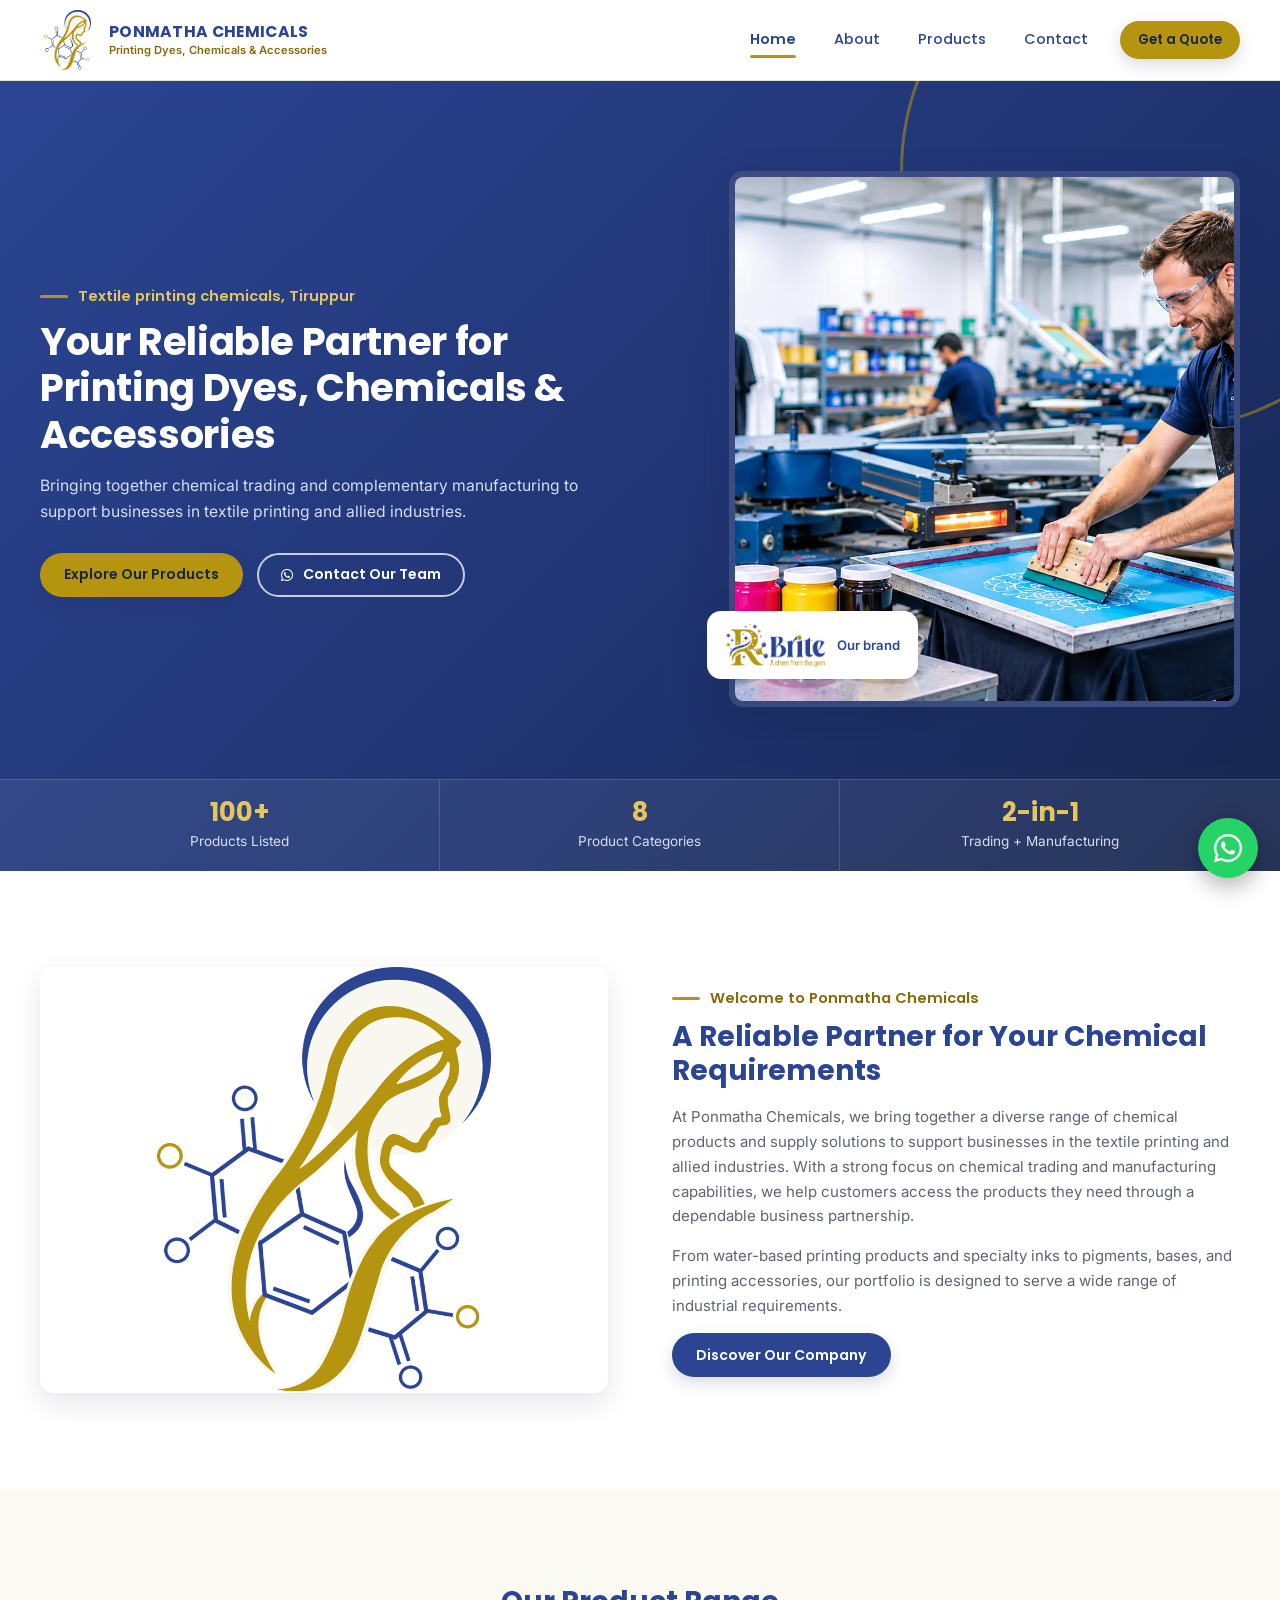
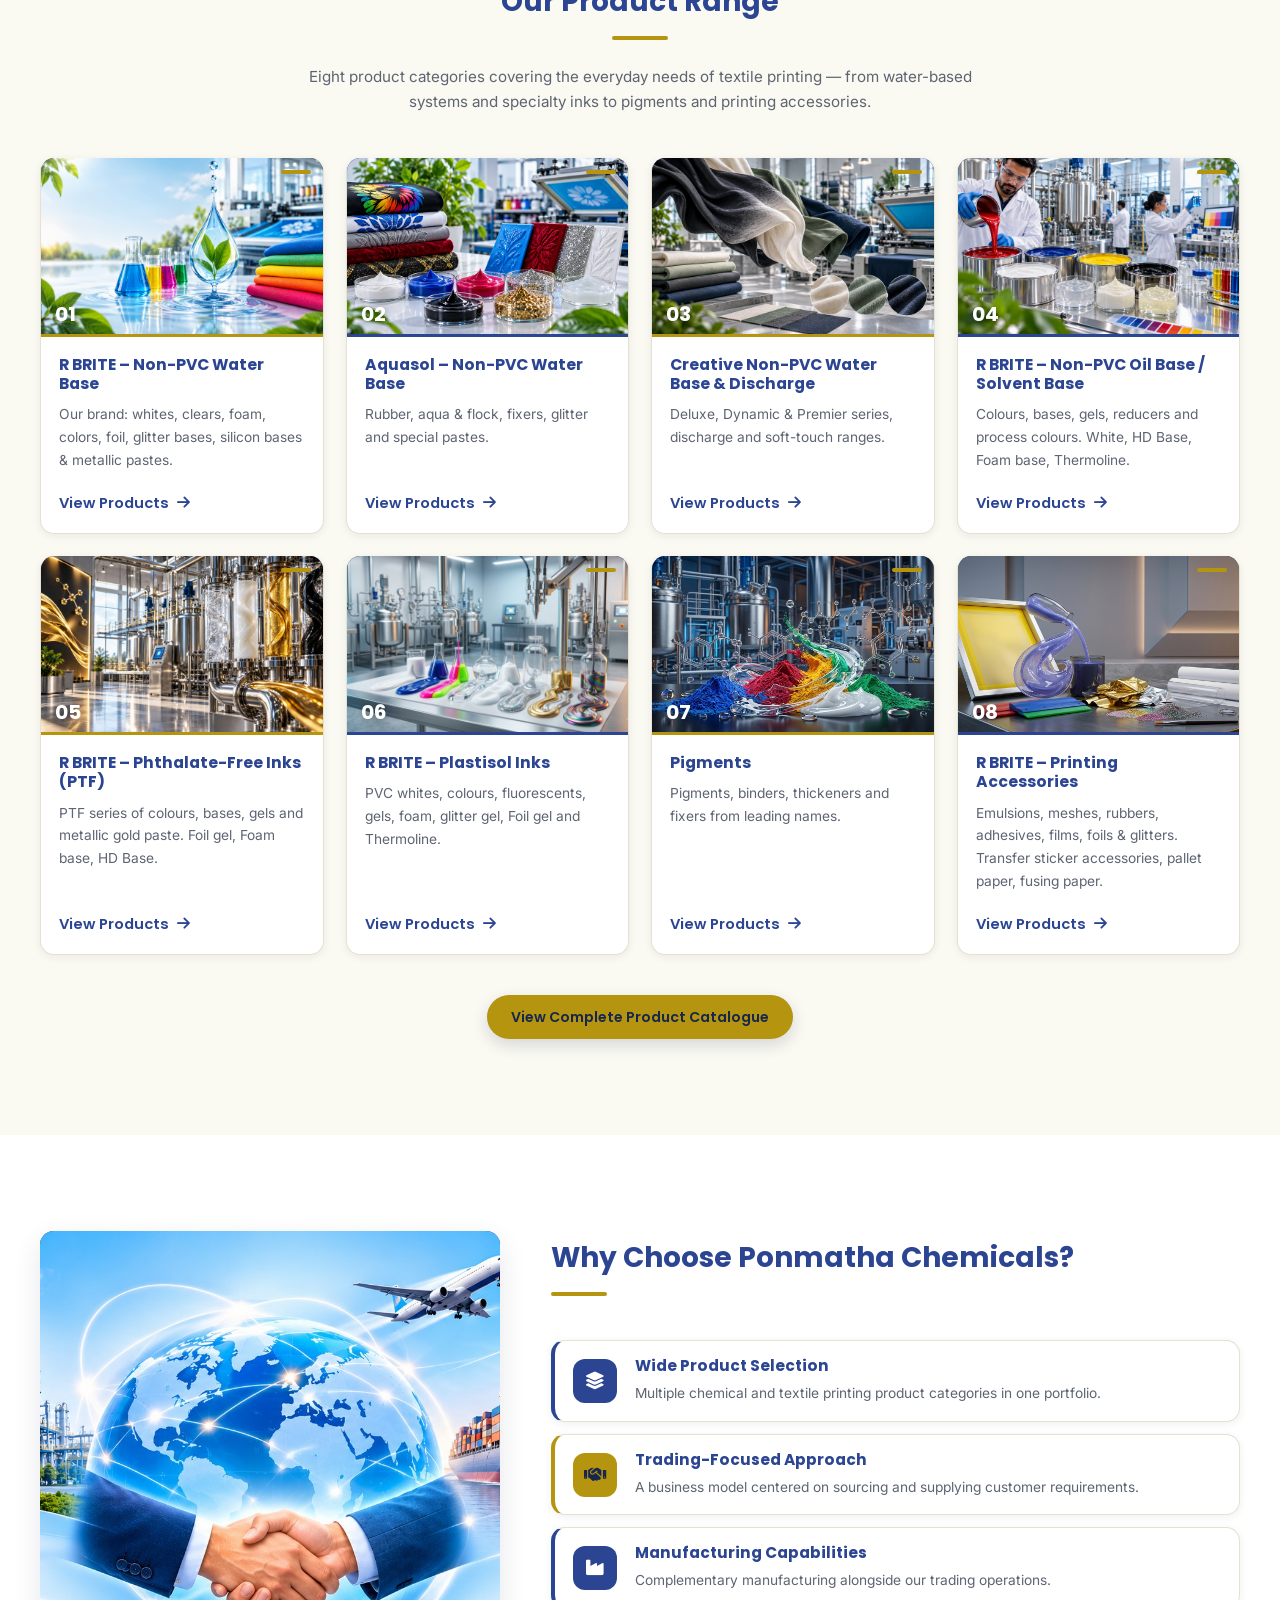
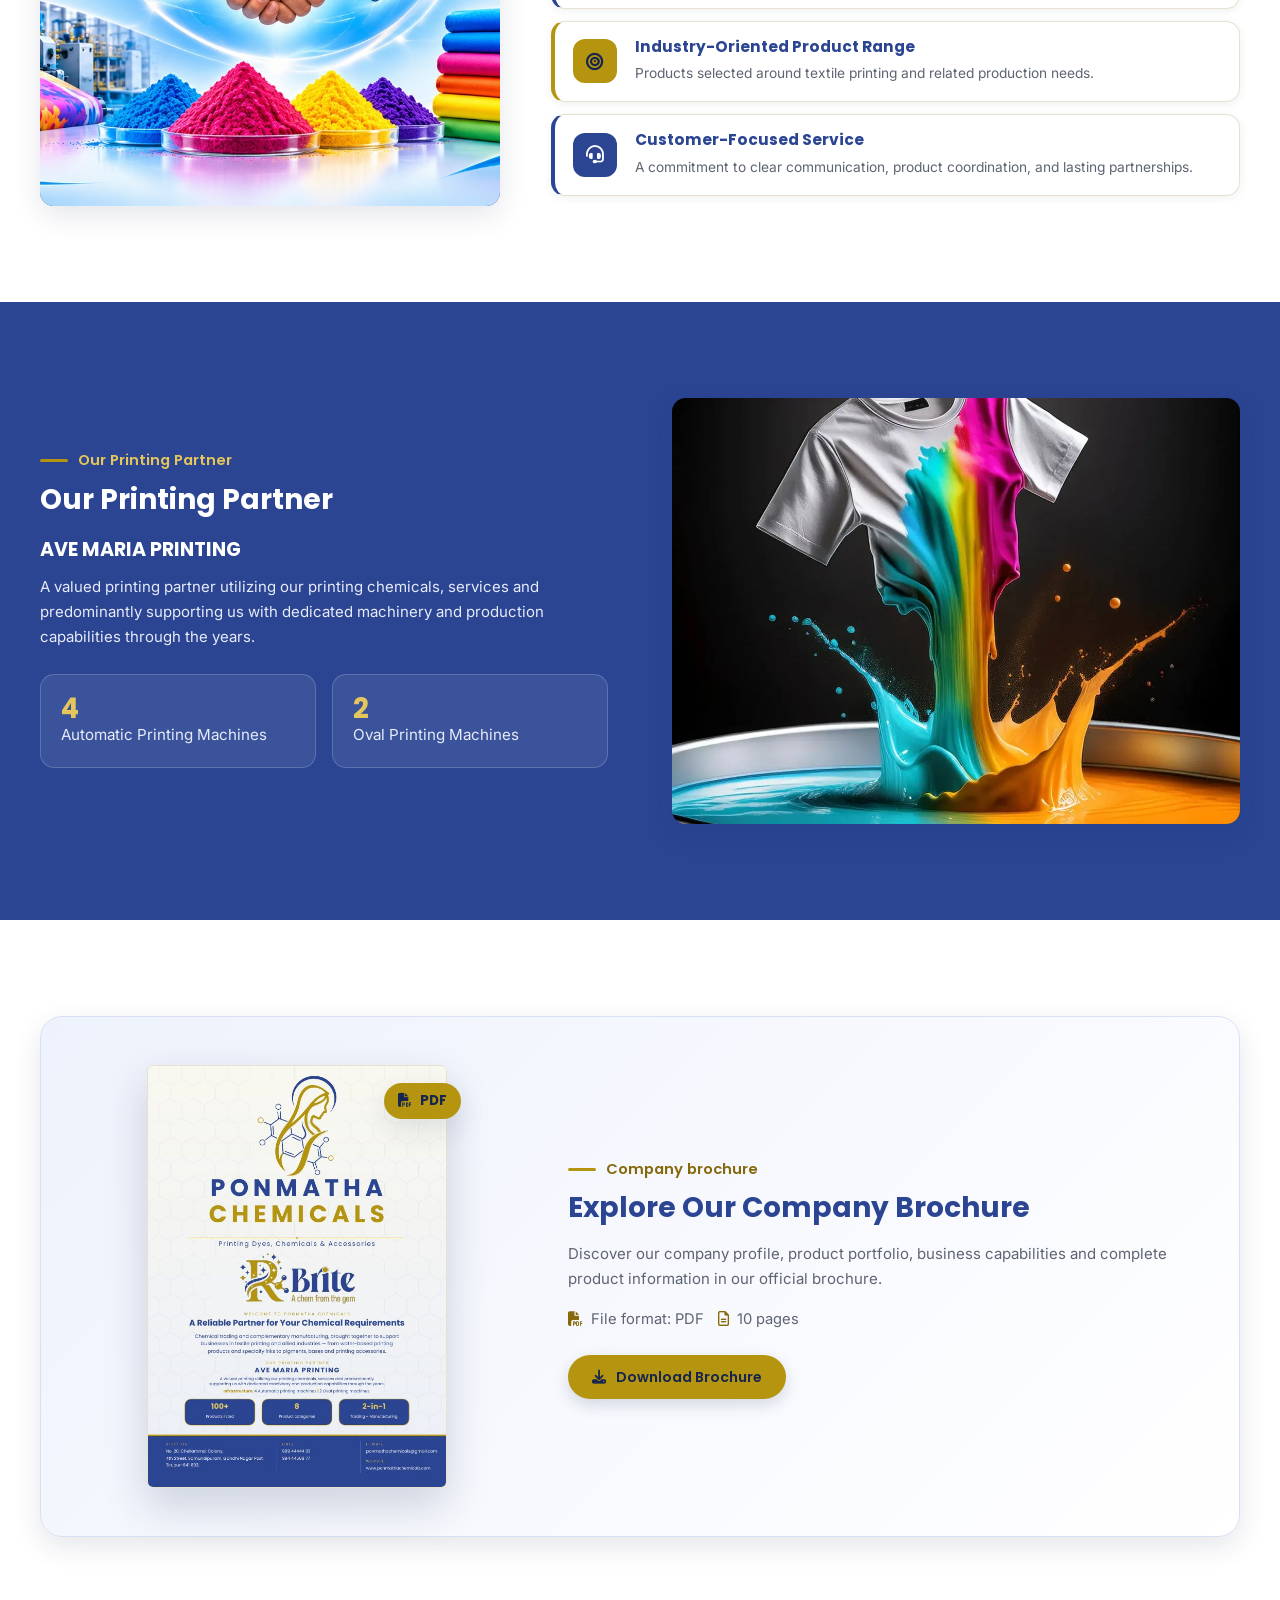
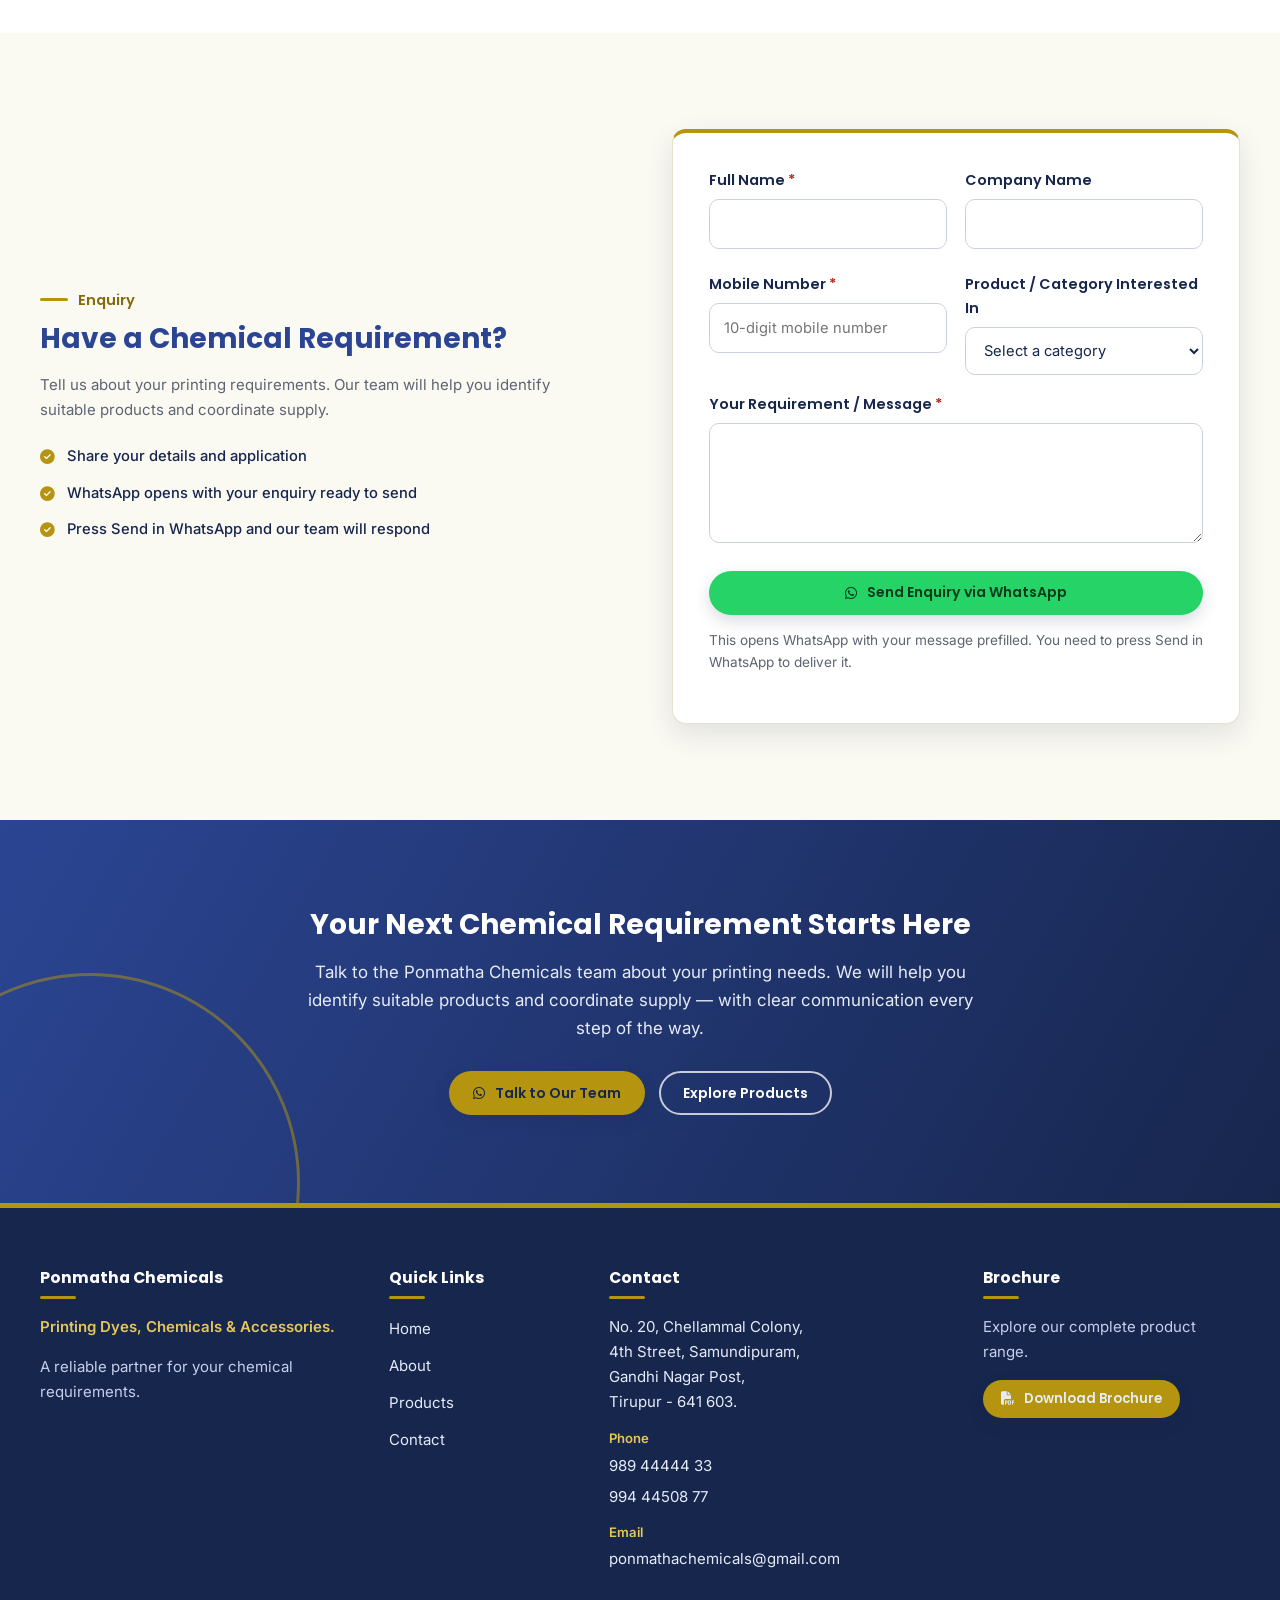
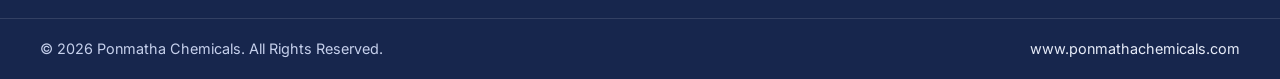
==== commit 5512fff2: "IMAGES CHANGED" ====
--- a/index.html
+++ b/index.html
@@ -96,7 +96,7 @@
           <!-- IMAGE: Company overview – industrial chemical containers / printing inks.
                Local replacement path: assets/images/home/company-overview.jpg
                Suggested search: "industrial chemical drums", "ink cans printing" -->
-          <div class="photo img-slot" data-slot="assets/images/home/company-overview.jpg">
+          <div class="photo img-slot removebg" data-slot="assets/images/home/company-overview.jpg">
             <img src="assets/images/logo/ponmatha-logo.png" alt="Industrial chemical containers and printing inks" loading="lazy" class="logoimg">
           </div>
         </div>
@@ -231,7 +231,7 @@
         <div class="reveal">
           <!-- IMAGE: Why choose – local path assets/images/home/why-choose.jpg -->
           <div class="photo img-slot" data-slot="assets/images/home/why-choose.jpg">
-            <img src="assets/images/home/whychoose.webp" alt="Printed textile colours and fabric flow" loading="lazy">
+            <img src="assets/images/home/whychoosepm.jpg" alt="Printed textile colours and fabric flow" loading="lazy">
           </div>
         </div>
         <div>
--- a/css/style.css
+++ b/css/style.css
@@ -327,6 +327,10 @@
   isolation: isolate;
 }
 
+.removebg {
+  background: none !important;
+}
+
 .img-slot>img {
   position: absolute;
   inset: 0;
@@ -2351,74 +2355,288 @@
 /* ==========================================================================
    Products: image-free catalogue list (product name + certification details)
    ========================================================================== */
-.prod-item { position: relative; display: flex; flex-direction: column; gap: 12px; background: #fff; border: 1px solid var(--line); border-radius: 14px; padding: 16px 16px 12px 22px; box-shadow: var(--shadow-sm); overflow: hidden; transition: transform .25s var(--ease), box-shadow .25s var(--ease), border-color .25s; }
-.prod-item::before { content: ''; position: absolute; left: 0; top: 0; bottom: 0; width: 5px; background: var(--blue); }
-.prod-item.has-certs::before { background: var(--gold); }
-.prod-item:hover { transform: translateY(-3px); box-shadow: var(--shadow); border-color: #D3DAEE; }
-.prod-head { display: flex; align-items: flex-start; gap: 12px; }
-.prod-mark { flex: none; width: 36px; height: 36px; display: grid; place-items: center; border-radius: 10px; background: var(--light-blue); color: var(--blue); font-size: .9rem; }
-.prod-item.has-certs .prod-mark { background: var(--light-gold); color: var(--gold-dark); }
-.prod-name { margin: 3px 0 0; font: 600 .9rem/1.4 var(--font-head); color: var(--navy); overflow-wrap: anywhere; }
-.prod-certs { flex: 1; padding-top: 12px; border-top: 1px dashed #D9D5C2; }
-.cert-list { display: flex; flex-wrap: wrap; gap: 6px; }
-.cert-chip { position: relative; z-index: 2; display: inline-flex; align-items: center; gap: 6px; padding: 6px 11px 6px 9px; font: 600 .7rem/1 var(--font-body); border-radius: 999px; border: 1px solid; cursor: help; white-space: nowrap; }
-.cert-chip i { font-size: .72rem; }
-.cert-gots { background: var(--light-gold); color: #6F5707; border-color: #E4D9A8; }
-.cert-oeko { background: var(--light-blue); color: var(--blue); border-color: #CBD6F3; }
-.cert-zdhc { background: #E4F2F6; color: #1B5E73; border-color: #BFDDE6; }
-.cert-doc { background: var(--cream); color: var(--navy); border-color: var(--line); }
-.prod-nodocs { margin: 0; display: flex; align-items: center; gap: 8px; font-size: .78rem; color: var(--grey); }
-.prod-cta { display: flex; align-items: center; justify-content: space-between; gap: 10px; padding-top: 10px; font: 600 .82rem var(--font-head); color: var(--blue); }
-.prod-cta::after { content: ''; position: absolute; inset: 0; z-index: 1; } /* whole card is clickable */
-.prod-cta i { width: 28px; height: 28px; display: grid; place-items: center; border-radius: 50%; background: var(--blue); color: #fff; font-size: .72rem; transition: background .2s, color .2s, transform .2s var(--ease); }
-.prod-item:hover .prod-cta { color: var(--gold-dark); }
-.prod-item:hover .prod-cta i { background: var(--gold); color: var(--navy); transform: translateX(4px); }
-.prod-cta:focus-visible { outline: none; }
-.prod-item:focus-within { outline: 3px solid var(--gold); outline-offset: 2px; }
+.prod-item {
+  position: relative;
+  display: flex;
+  flex-direction: column;
+  gap: 12px;
+  background: #fff;
+  border: 1px solid var(--line);
+  border-radius: 14px;
+  padding: 16px 16px 12px 22px;
+  box-shadow: var(--shadow-sm);
+  overflow: hidden;
+  transition: transform .25s var(--ease), box-shadow .25s var(--ease), border-color .25s;
+}
+
+.prod-item::before {
+  content: '';
+  position: absolute;
+  left: 0;
+  top: 0;
+  bottom: 0;
+  width: 5px;
+  background: var(--blue);
+}
+
+.prod-item.has-certs::before {
+  background: var(--gold);
+}
+
+.prod-item:hover {
+  transform: translateY(-3px);
+  box-shadow: var(--shadow);
+  border-color: #D3DAEE;
+}
+
+.prod-head {
+  display: flex;
+  align-items: flex-start;
+  gap: 12px;
+}
+
+.prod-mark {
+  flex: none;
+  width: 36px;
+  height: 36px;
+  display: grid;
+  place-items: center;
+  border-radius: 10px;
+  background: var(--light-blue);
+  color: var(--blue);
+  font-size: .9rem;
+}
+
+.prod-item.has-certs .prod-mark {
+  background: var(--light-gold);
+  color: var(--gold-dark);
+}
+
+.prod-name {
+  margin: 3px 0 0;
+  font: 600 .9rem/1.4 var(--font-head);
+  color: var(--navy);
+  overflow-wrap: anywhere;
+}
+
+.prod-certs {
+  flex: 1;
+  padding-top: 12px;
+  border-top: 1px dashed #D9D5C2;
+}
+
+.cert-list {
+  display: flex;
+  flex-wrap: wrap;
+  gap: 6px;
+}
+
+.cert-chip {
+  position: relative;
+  z-index: 2;
+  display: inline-flex;
+  align-items: center;
+  gap: 6px;
+  padding: 6px 11px 6px 9px;
+  font: 600 .7rem/1 var(--font-body);
+  border-radius: 999px;
+  border: 1px solid;
+  cursor: help;
+  white-space: nowrap;
+}
+
+.cert-chip i {
+  font-size: .72rem;
+}
+
+.cert-gots {
+  background: var(--light-gold);
+  color: #6F5707;
+  border-color: #E4D9A8;
+}
+
+.cert-oeko {
+  background: var(--light-blue);
+  color: var(--blue);
+  border-color: #CBD6F3;
+}
+
+.cert-zdhc {
+  background: #E4F2F6;
+  color: #1B5E73;
+  border-color: #BFDDE6;
+}
+
+.cert-doc {
+  background: var(--cream);
+  color: var(--navy);
+  border-color: var(--line);
+}
+
+.prod-nodocs {
+  margin: 0;
+  display: flex;
+  align-items: center;
+  gap: 8px;
+  font-size: .78rem;
+  color: var(--grey);
+}
+
+.prod-cta {
+  display: flex;
+  align-items: center;
+  justify-content: space-between;
+  gap: 10px;
+  padding-top: 10px;
+  font: 600 .82rem var(--font-head);
+  color: var(--blue);
+}
+
+.prod-cta::after {
+  content: '';
+  position: absolute;
+  inset: 0;
+  z-index: 1;
+}
+
+/* whole card is clickable */
+.prod-cta i {
+  width: 28px;
+  height: 28px;
+  display: grid;
+  place-items: center;
+  border-radius: 50%;
+  background: var(--blue);
+  color: #fff;
+  font-size: .72rem;
+  transition: background .2s, color .2s, transform .2s var(--ease);
+}
+
+.prod-item:hover .prod-cta {
+  color: var(--gold-dark);
+}
+
+.prod-item:hover .prod-cta i {
+  background: var(--gold);
+  color: var(--navy);
+  transform: translateX(4px);
+}
+
+.prod-cta:focus-visible {
+  outline: none;
+}
+
+.prod-item:focus-within {
+  outline: 3px solid var(--gold);
+  outline-offset: 2px;
+}
 
 /* Category header without a photo (SHOW_CATEGORY_BANNER_IMAGES = false) */
-.category-banner.no-photo { min-height: 0; background: linear-gradient(120deg, var(--blue) 0%, var(--navy) 100%); }
-.category-banner.no-photo .category-banner-text { padding: 22px 28px; }
+.category-banner.no-photo {
+  min-height: 0;
+  background: linear-gradient(120deg, var(--blue) 0%, var(--navy) 100%);
+}
+
+.category-banner.no-photo .category-banner-text {
+  padding: 22px 28px;
+}
 
 /* Certification key above the catalogue */
-.cert-key { background: #fff; border: 1px solid var(--line); border-top: 4px solid var(--gold); border-radius: 14px; padding: 20px 24px; margin-bottom: 36px; box-shadow: var(--shadow-sm); }
-.cert-key h2 { font-size: 1rem; margin-bottom: 4px; }
-.cert-key > p { margin: 0 0 14px; font-size: .86rem; }
-.cert-key-grid { display: grid; grid-template-columns: repeat(5, 1fr); gap: 10px; }
-.cert-key-item { display: flex; flex-direction: column; gap: 8px; align-items: flex-start; background: var(--cream); border-radius: 10px; padding: 12px; font-size: .78rem; line-height: 1.4; color: var(--grey); }
-.cert-key-item .cert-chip { cursor: default; }
-@media (max-width: 1100px) { .cert-key-grid { grid-template-columns: repeat(3, 1fr); } }
-@media (max-width: 640px) { .cert-key { padding: 16px; } .cert-key-grid { grid-template-columns: 1fr 1fr; } }
-@media (max-width: 380px) { .cert-key-grid { grid-template-columns: 1fr; } }
+.cert-key {
+  background: #fff;
+  border: 1px solid var(--line);
+  border-top: 4px solid var(--gold);
+  border-radius: 14px;
+  padding: 20px 24px;
+  margin-bottom: 36px;
+  box-shadow: var(--shadow-sm);
+}
+
+.cert-key h2 {
+  font-size: 1rem;
+  margin-bottom: 4px;
+}
+
+.cert-key>p {
+  margin: 0 0 14px;
+  font-size: .86rem;
+}
+
+.cert-key-grid {
+  display: grid;
+  grid-template-columns: repeat(5, 1fr);
+  gap: 10px;
+}
+
+.cert-key-item {
+  display: flex;
+  flex-direction: column;
+  gap: 8px;
+  align-items: flex-start;
+  background: var(--cream);
+  border-radius: 10px;
+  padding: 12px;
+  font-size: .78rem;
+  line-height: 1.4;
+  color: var(--grey);
+}
+
+.cert-key-item .cert-chip {
+  cursor: default;
+}
+
+@media (max-width: 1100px) {
+  .cert-key-grid {
+    grid-template-columns: repeat(3, 1fr);
+  }
+}
+
+@media (max-width: 640px) {
+  .cert-key {
+    padding: 16px;
+  }
+
+  .cert-key-grid {
+    grid-template-columns: 1fr 1fr;
+  }
+}
+
+@media (max-width: 380px) {
+  .cert-key-grid {
+    grid-template-columns: 1fr;
+  }
+}
 
 /* Elements with the hidden attribute must stay hidden even when a component sets display (e.g. .btn) */
-[hidden] { display: none !important; }
+[hidden] {
+  display: none !important;
+}
 
 
 /* Category banner image visibility fix */
 .category-banner.img-slot {
-    position: relative;
-    min-height: 220px;
-    overflow: hidden;
-    isolation: isolate;
-}
-
-.category-banner.img-slot > img {
-    display: block;
-    position: absolute;
-    inset: 0;
-    width: 100%;
-    height: 100%;
-    object-fit: cover;
-    object-position: center;
-    z-index: 1;
+  position: relative;
+  min-height: 220px;
+  overflow: hidden;
+  isolation: isolate;
+}
+
+.category-banner.img-slot>img {
+  display: block;
+  position: absolute;
+  inset: 0;
+  width: 100%;
+  height: 100%;
+  object-fit: cover;
+  object-position: center;
+  z-index: 1;
 }
 
 .category-banner.img-slot::before {
-    z-index: 2;
+  z-index: 2;
 }
 
 .category-banner-text {
-    position: relative;
-    z-index: 3;
+  position: relative;
+  z-index: 3;
 }
--- a/css/responsive.css
+++ b/css/responsive.css
@@ -4,102 +4,393 @@
    ========================================================================== */
 
 @media (max-width: 1180px) {
-  .cat-grid { grid-template-columns: repeat(3, 1fr); }
-  .ind-grid { grid-template-columns: repeat(2, 1fr); }
-  .footer-grid { grid-template-columns: 1fr 1fr; }
-  .product-grid { grid-template-columns: repeat(2, 1fr); }
+  .cat-grid {
+    grid-template-columns: repeat(3, 1fr);
+  }
+
+  .ind-grid {
+    grid-template-columns: repeat(2, 1fr);
+  }
+
+  .footer-grid {
+    grid-template-columns: 1fr 1fr;
+  }
+
+  .product-grid {
+    grid-template-columns: repeat(2, 1fr);
+  }
 }
 
 /* ---- Tablet and below: hamburger navigation ---- */
 @media (max-width: 960px) {
-  :root { --header-h: 70px; }
-  .brand-logo img { height: 52px; }
-  .nav-toggle { display: block; }
+  :root {
+    --header-h: 70px;
+  }
+
+  .brand-logo img {
+    height: 52px;
+  }
+
+  .nav-toggle {
+    display: block;
+  }
+
   .primary-nav {
-    position: fixed; top: var(--header-h); left: 0; right: 0; bottom: 0; background: #fff; padding: 18px 24px 32px;
-    overflow-y: auto; transform: translateY(-12px); opacity: 0; visibility: hidden;
+    position: fixed;
+    top: var(--header-h);
+    left: 0;
+    right: 0;
+    bottom: 0;
+    background: #fff;
+    padding: 18px 24px 32px;
+    overflow-y: auto;
+    transform: translateY(-12px);
+    opacity: 0;
+    visibility: hidden;
     transition: opacity .25s var(--ease), transform .25s var(--ease), visibility .25s;
   }
-  .primary-nav.is-open { transform: none; opacity: 1; visibility: visible; }
-  .nav-list { flex-direction: column; align-items: stretch; gap: 0; }
-  .nav-link { padding: 16px 6px; font-size: 1.08rem; border-bottom: 1px solid var(--line); }
-  .nav-link::after { left: 6px; right: auto; width: 46px; bottom: 10px; }
-  .nav-cta-item { margin: 22px 0 0; }
-  .nav-cta-item .btn { width: 100%; }
-
-  .hero-grid { grid-template-columns: 1fr; }
-  .hero-visual { max-width: 560px; }
-  .hero-badge { left: 14px; }
-  .split, .brochure-card, .doc-panel, .contact-grid, .mv-grid { grid-template-columns: 1fr; }
-  .split.reverse .split-media { order: 0; }
-  .why-grid { grid-template-columns: repeat(2, 1fr); }
-  .why-grid .why-card:nth-child(4) { grid-column: auto; }
-  .values-grid { grid-template-columns: repeat(2, 1fr); }
-  .value:nth-child(2) { border-right: 0; }
-  .value:nth-child(-n+2) { border-bottom: 1px solid rgba(255,255,255,.16); }
-  .catalogue-toolbar { position: static; }
-  .catalogue-category { scroll-margin-top: calc(var(--header-h) + 16px); }
+
+  .primary-nav.is-open {
+    transform: none;
+    opacity: 1;
+    visibility: visible;
+  }
+
+  .nav-list {
+    flex-direction: column;
+    align-items: stretch;
+    gap: 0;
+  }
+
+  .nav-link {
+    padding: 16px 6px;
+    font-size: 1.08rem;
+    border-bottom: 1px solid var(--line);
+  }
+
+  .nav-link::after {
+    left: 6px;
+    right: auto;
+    width: 46px;
+    bottom: 10px;
+  }
+
+  .nav-cta-item {
+    margin: 22px 0 0;
+  }
+
+  .nav-cta-item .btn {
+    width: 100%;
+  }
+
+  .hero-grid {
+    grid-template-columns: 1fr;
+  }
+
+  .hero-visual {
+    max-width: 560px;
+  }
+
+  .hero-badge {
+    left: 14px;
+  }
+
+  .split,
+  .brochure-card,
+  .doc-panel,
+  .contact-grid,
+  .mv-grid {
+    grid-template-columns: 1fr;
+  }
+
+  .split.reverse .split-media {
+    order: 0;
+  }
+
+  .why-grid {
+    grid-template-columns: repeat(2, 1fr);
+  }
+
+  .why-grid .why-card:nth-child(4) {
+    grid-column: auto;
+  }
+
+  .values-grid {
+    grid-template-columns: repeat(2, 1fr);
+  }
+
+  .value:nth-child(2) {
+    border-right: 0;
+  }
+
+  .value:nth-child(-n+2) {
+    border-bottom: 1px solid rgba(255, 255, 255, .16);
+  }
+
+  .catalogue-toolbar {
+    position: static;
+  }
+
+  .catalogue-category {
+    scroll-margin-top: calc(var(--header-h) + 16px);
+  }
 }
 
 @media (max-width: 767px) {
-  body { font-size: .98rem; }
-  .container { width: min(1200px, 100% - 32px); }
-  .brand-text strong { font-size: .95rem; }
-  .brand-text small { font-size: .66rem; }
-  .brand { gap: 10px; }
-  .brand-logo img { height: 46px; }
-  .hero-stats-grid { grid-template-columns: 1fr; }
-  .stat { border-right: 0; border-bottom: 1px solid rgba(255,255,255,.14); padding: 16px; display: flex; align-items: baseline; justify-content: center; gap: 12px; }
-  .stat:last-child { border-bottom: 0; }
-  .hero::before { width: 320px; height: 320px; right: -120px; top: -130px; }
-  .hero-badge { position: static; margin-top: -26px; margin-left: 16px; max-width: 260px; }
-  .cat-grid, .why-grid, .ind-grid, .resp-grid, .form-grid, .machine-stats, .pill-row { grid-template-columns: 1fr; }
-  .product-grid { grid-template-columns: 1fr; }
-  .form-grid .field.full { grid-column: auto; }
-  .values-grid { grid-template-columns: 1fr 1fr; }
-  .value { padding: 24px 10px; }
-  .footer-grid { grid-template-columns: 1fr; gap: 30px; padding: 44px 0 30px; }
-  .footer-bottom-inner { flex-direction: column; text-align: center; }
-  .btn-group .btn { flex: 1 1 100%; }
-  .category-cta { flex-direction: column; align-items: stretch; text-align: left; }
-  .category-cta .btn { width: 100%; }
-  .category-banner { min-height: 200px; }
-  .category-banner-text { padding: 20px; }
-  .search-row { flex-direction: column; align-items: stretch; }
-  .map-wrap iframe { height: 320px; }
-  .map-bar { flex-direction: column; align-items: stretch; text-align: center; }
-  .doc-ref b { min-width: 84px; }
-  .wa-float { right: 16px; bottom: 16px; width: 56px; height: 56px; font-size: 1.8rem; }
-  .to-top { right: 22px; bottom: 84px; }
-  .wa-tip { display: none; }
-  .pdf-chip { right: 6px; }
+  body {
+    font-size: .98rem;
+  }
+
+  .container {
+    width: min(1200px, 100% - 32px);
+  }
+
+  .brand-text strong {
+    font-size: .95rem;
+  }
+
+  .brand-text small {
+    font-size: .66rem;
+  }
+
+  .brand {
+    gap: 10px;
+  }
+
+  .brand-logo img {
+    height: 46px;
+  }
+
+  .hero-stats-grid {
+    grid-template-columns: 1fr;
+  }
+
+  .stat {
+    border-right: 0;
+    border-bottom: 1px solid rgba(255, 255, 255, .14);
+    padding: 16px;
+    display: flex;
+    align-items: baseline;
+    justify-content: center;
+    gap: 12px;
+  }
+
+  .stat:last-child {
+    border-bottom: 0;
+  }
+
+  .hero::before {
+    width: 320px;
+    height: 320px;
+    right: -120px;
+    top: -130px;
+  }
+
+  .hero-badge {
+    position: static;
+    margin-top: 2px;
+    margin-left: 0px;
+    max-width: 260px;
+    top: 40px;
+    /* z-index: 1 !important; */
+  }
+
+  .cat-grid,
+  .why-grid,
+  .ind-grid,
+  .resp-grid,
+  .form-grid,
+  .machine-stats,
+  .pill-row {
+    grid-template-columns: 1fr;
+  }
+
+  .product-grid {
+    grid-template-columns: 1fr;
+  }
+
+  .form-grid .field.full {
+    grid-column: auto;
+  }
+
+  .values-grid {
+    grid-template-columns: 1fr 1fr;
+  }
+
+  .value {
+    padding: 24px 10px;
+  }
+
+  .footer-grid {
+    grid-template-columns: 1fr;
+    gap: 30px;
+    padding: 44px 0 30px;
+  }
+
+  .footer-bottom-inner {
+    flex-direction: column;
+    text-align: center;
+  }
+
+  .btn-group .btn {
+    flex: 1 1 100%;
+  }
+
+  .category-cta {
+    flex-direction: column;
+    align-items: stretch;
+    text-align: left;
+  }
+
+  .category-cta .btn {
+    width: 100%;
+  }
+
+  .category-banner {
+    min-height: 200px;
+  }
+
+  .category-banner-text {
+    padding: 20px;
+  }
+
+  .search-row {
+    flex-direction: column;
+    align-items: stretch;
+  }
+
+  .map-wrap iframe {
+    height: 320px;
+  }
+
+  .map-bar {
+    flex-direction: column;
+    align-items: stretch;
+    text-align: center;
+  }
+
+  .doc-ref b {
+    min-width: 84px;
+  }
+
+  .wa-float {
+    right: 16px;
+    bottom: 16px;
+    width: 56px;
+    height: 56px;
+    font-size: 1.8rem;
+  }
+
+  .to-top {
+    right: 22px;
+    bottom: 84px;
+  }
+
+  .wa-tip {
+    display: none;
+  }
+
+  .pdf-chip {
+    right: 6px;
+  }
 }
 
 @media (max-width: 380px) {
-  .brand-text small { display: none; }
-  .values-grid { grid-template-columns: 1fr; }
-  .value { border-right: 0; border-bottom: 1px solid rgba(255,255,255,.16); }
-  .why-card, .resp-card, .info-card { flex-direction: column; }
+  .brand-text small {
+    display: none;
+  }
+
+  .values-grid {
+    grid-template-columns: 1fr;
+  }
+
+  .value {
+    border-right: 0;
+    border-bottom: 1px solid rgba(255, 255, 255, .16);
+  }
+
+  .why-card,
+  .resp-card,
+  .info-card {
+    flex-direction: column;
+  }
 }
 
 /* Keep the sticky footer content from sitting under the floating WhatsApp button */
-@media (max-width: 767px) { .site-footer { padding-bottom: 8px; } }
+@media (max-width: 767px) {
+  .site-footer {
+    padding-bottom: 8px;
+  }
+}
 
 /* ---- v2 additions ---- */
 @media (max-width: 960px) {
-  .ph-split, .ph-contact-grid, .why-split { grid-template-columns: 1fr; }
-  .ph-frame { max-width: 520px; margin-right: 18px; }
-  .why-split .photo { aspect-ratio: 16 / 9; }
-  .chips { grid-template-columns: repeat(2, 1fr); }
-}
+
+  .ph-split,
+  .ph-contact-grid,
+  .why-split {
+    grid-template-columns: 1fr;
+  }
+
+  .ph-frame {
+    max-width: 520px;
+    margin-right: 18px;
+  }
+
+  .why-split .photo {
+    aspect-ratio: 16 / 9;
+  }
+
+  .chips {
+    grid-template-columns: repeat(2, 1fr);
+  }
+}
+
 @media (max-width: 767px) {
-  .glass-row { grid-template-columns: 1fr; border-radius: 14px 14px 0 0; }
-  .glass-row div { display: flex; justify-content: center; align-items: baseline; gap: 10px; border-right: 0; border-bottom: 1px solid rgba(255,255,255,.18); padding: 10px; }
-  .glass-row div:last-child { border-bottom: 0; }
-  .ph-tags li { font-size: .76rem; padding: 5px 11px; }
-  .quick-card { padding: 18px; }
-  .search-row { flex-direction: column; align-items: stretch; }
-  .search-row .btn { width: 100%; }
-  .chip { min-height: 44px; font-size: .76rem; padding: 8px 10px; }
-  .cat-media { aspect-ratio: 16 / 8; }
-}
+  .glass-row {
+    grid-template-columns: 1fr;
+    border-radius: 14px 14px 0 0;
+  }
+
+  .glass-row div {
+    display: flex;
+    justify-content: center;
+    align-items: baseline;
+    gap: 10px;
+    border-right: 0;
+    border-bottom: 1px solid rgba(255, 255, 255, .18);
+    padding: 10px;
+  }
+
+  .glass-row div:last-child {
+    border-bottom: 0;
+  }
+
+  .ph-tags li {
+    font-size: .76rem;
+    padding: 5px 11px;
+  }
+
+  .quick-card {
+    padding: 18px;
+  }
+
+  .search-row {
+    flex-direction: column;
+    align-items: stretch;
+  }
+
+  .search-row .btn {
+    width: 100%;
+  }
+
+  .chip {
+    min-height: 44px;
+    font-size: .76rem;
+    padding: 8px 10px;
+  }
+
+  .cat-media {
+    aspect-ratio: 16 / 8;
+  }
+}
